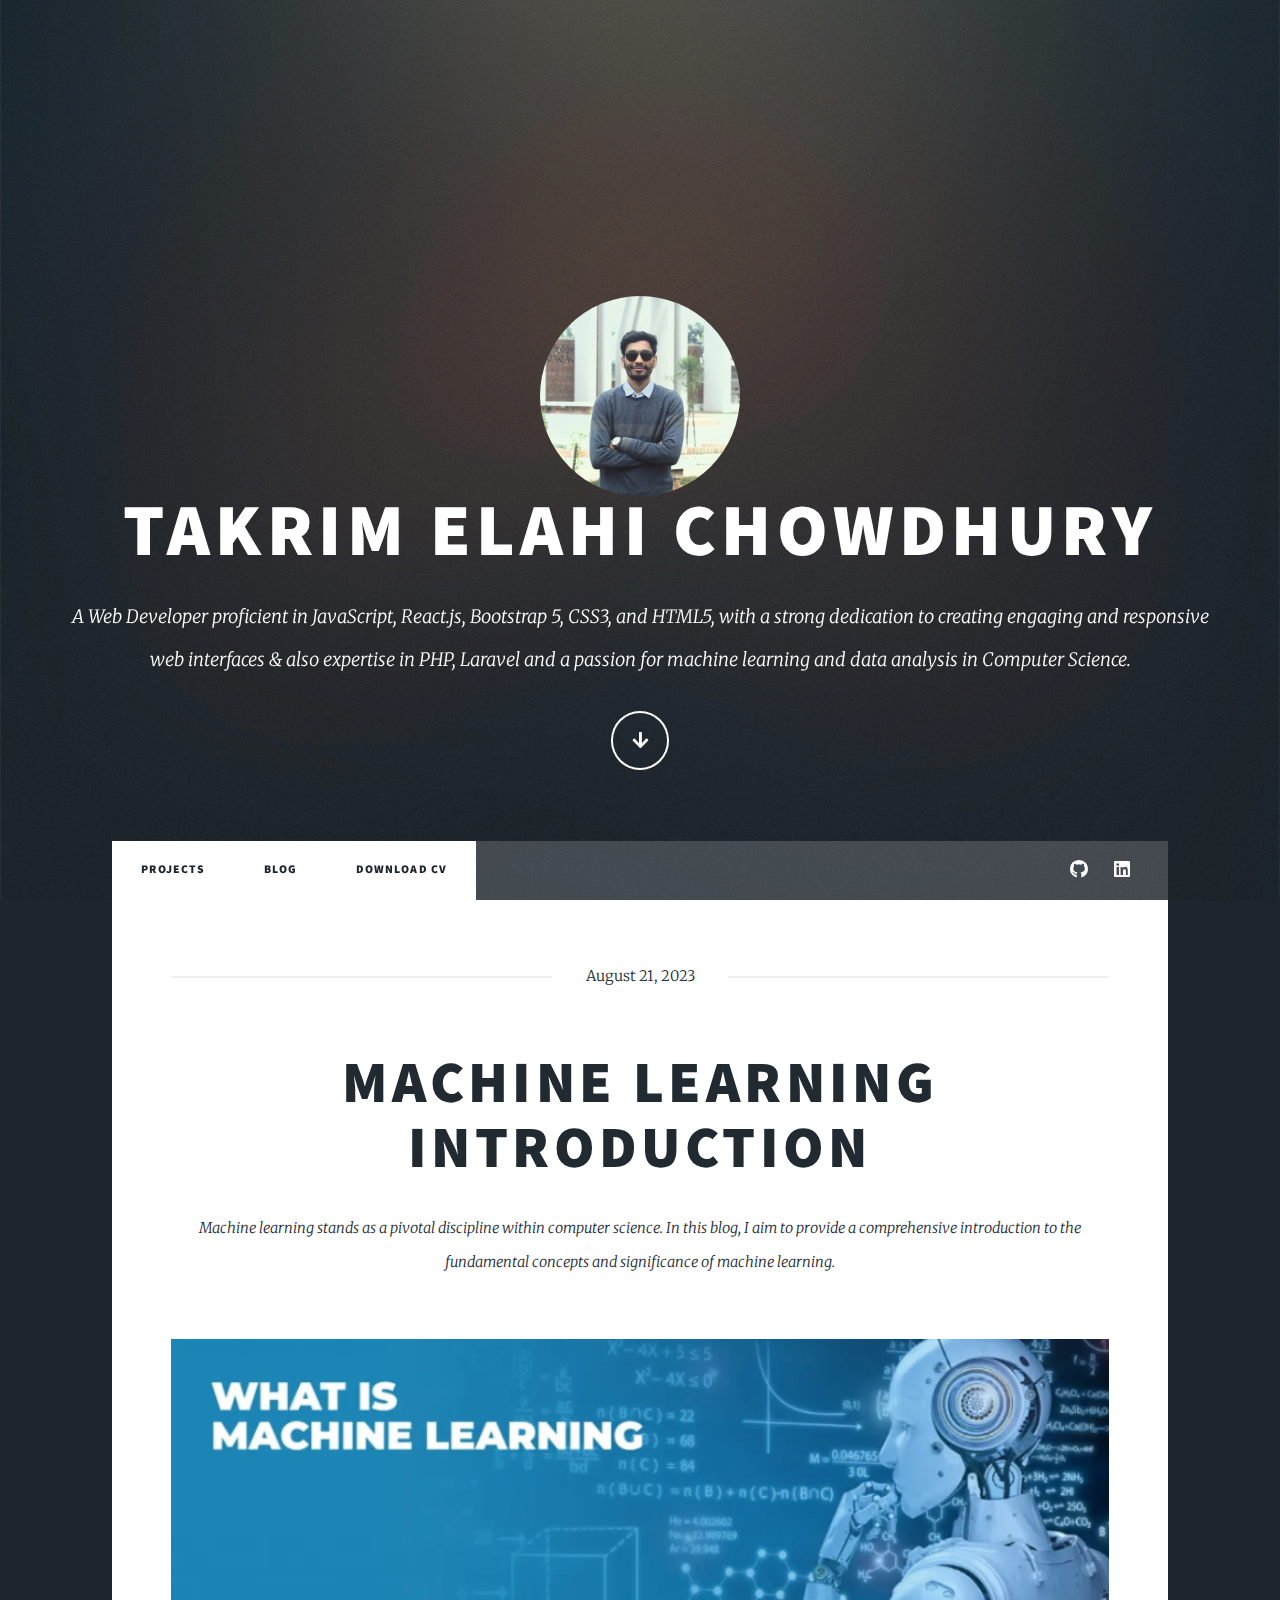
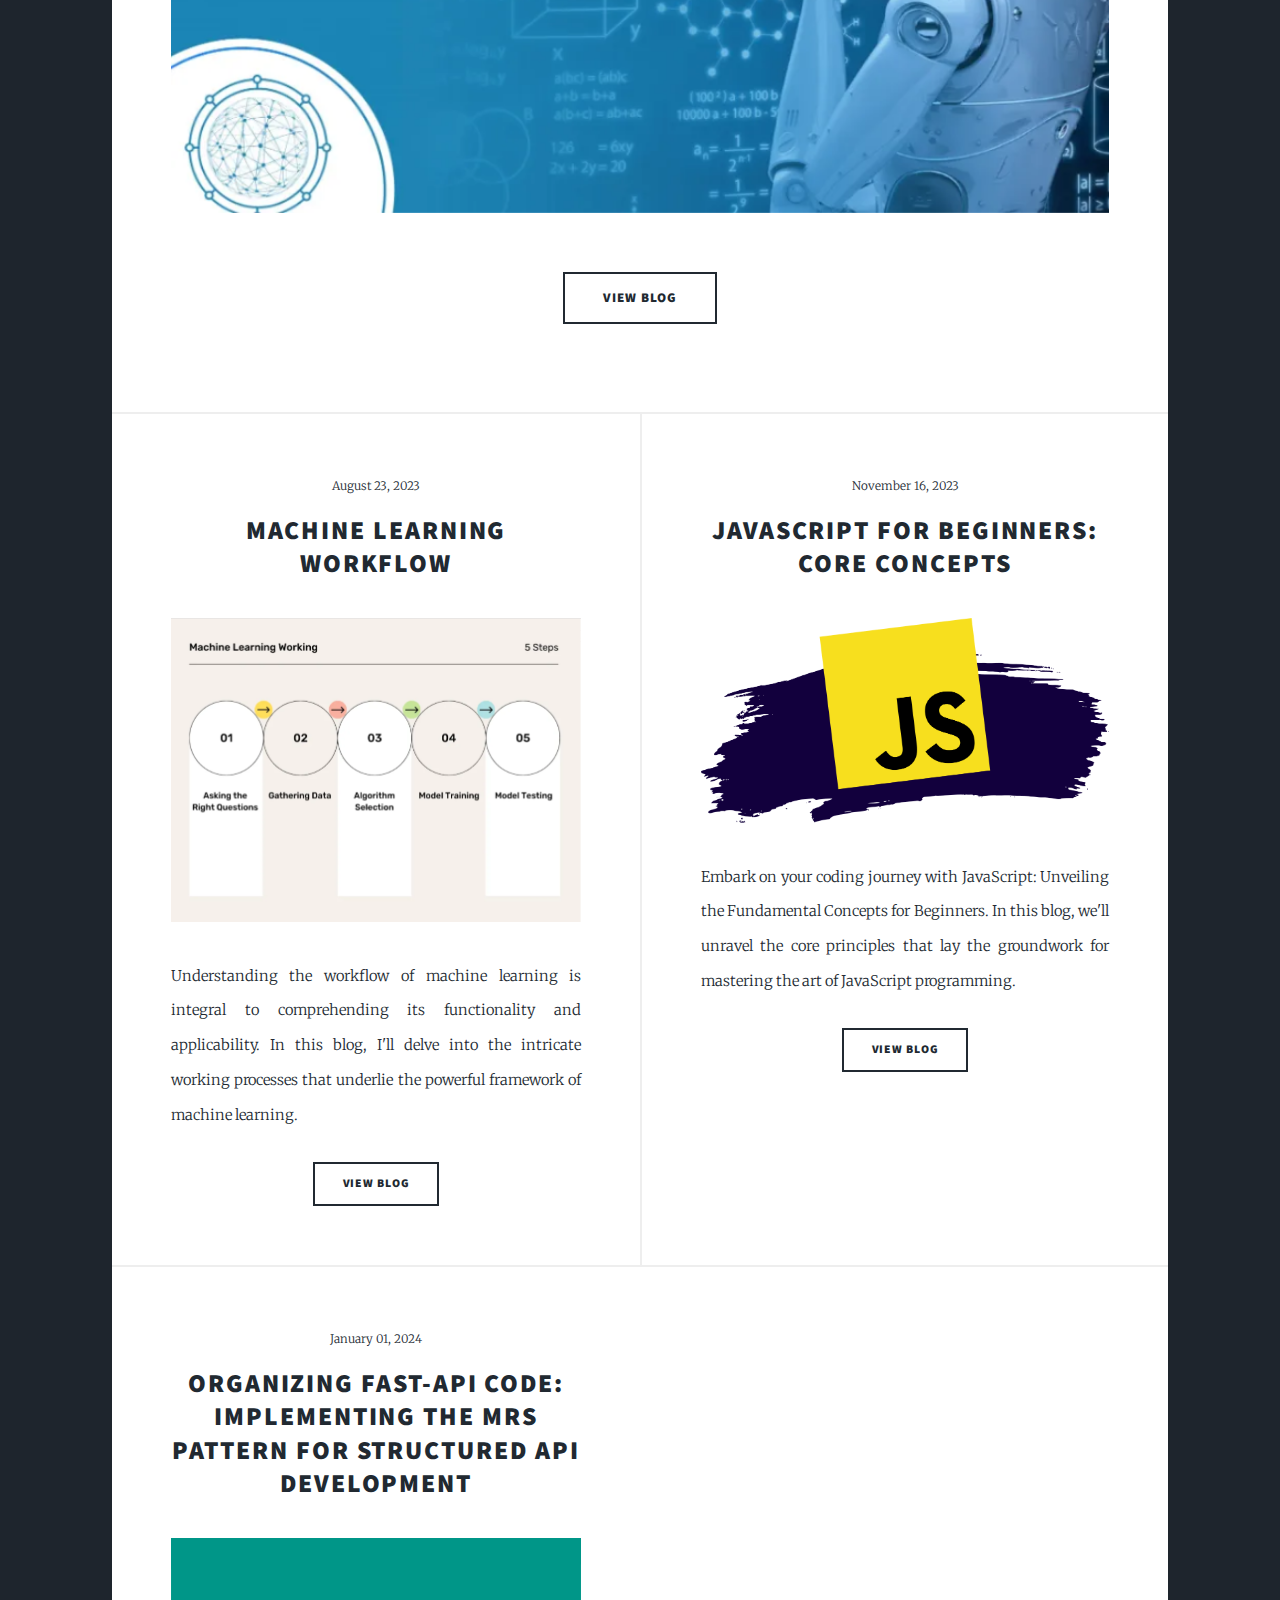
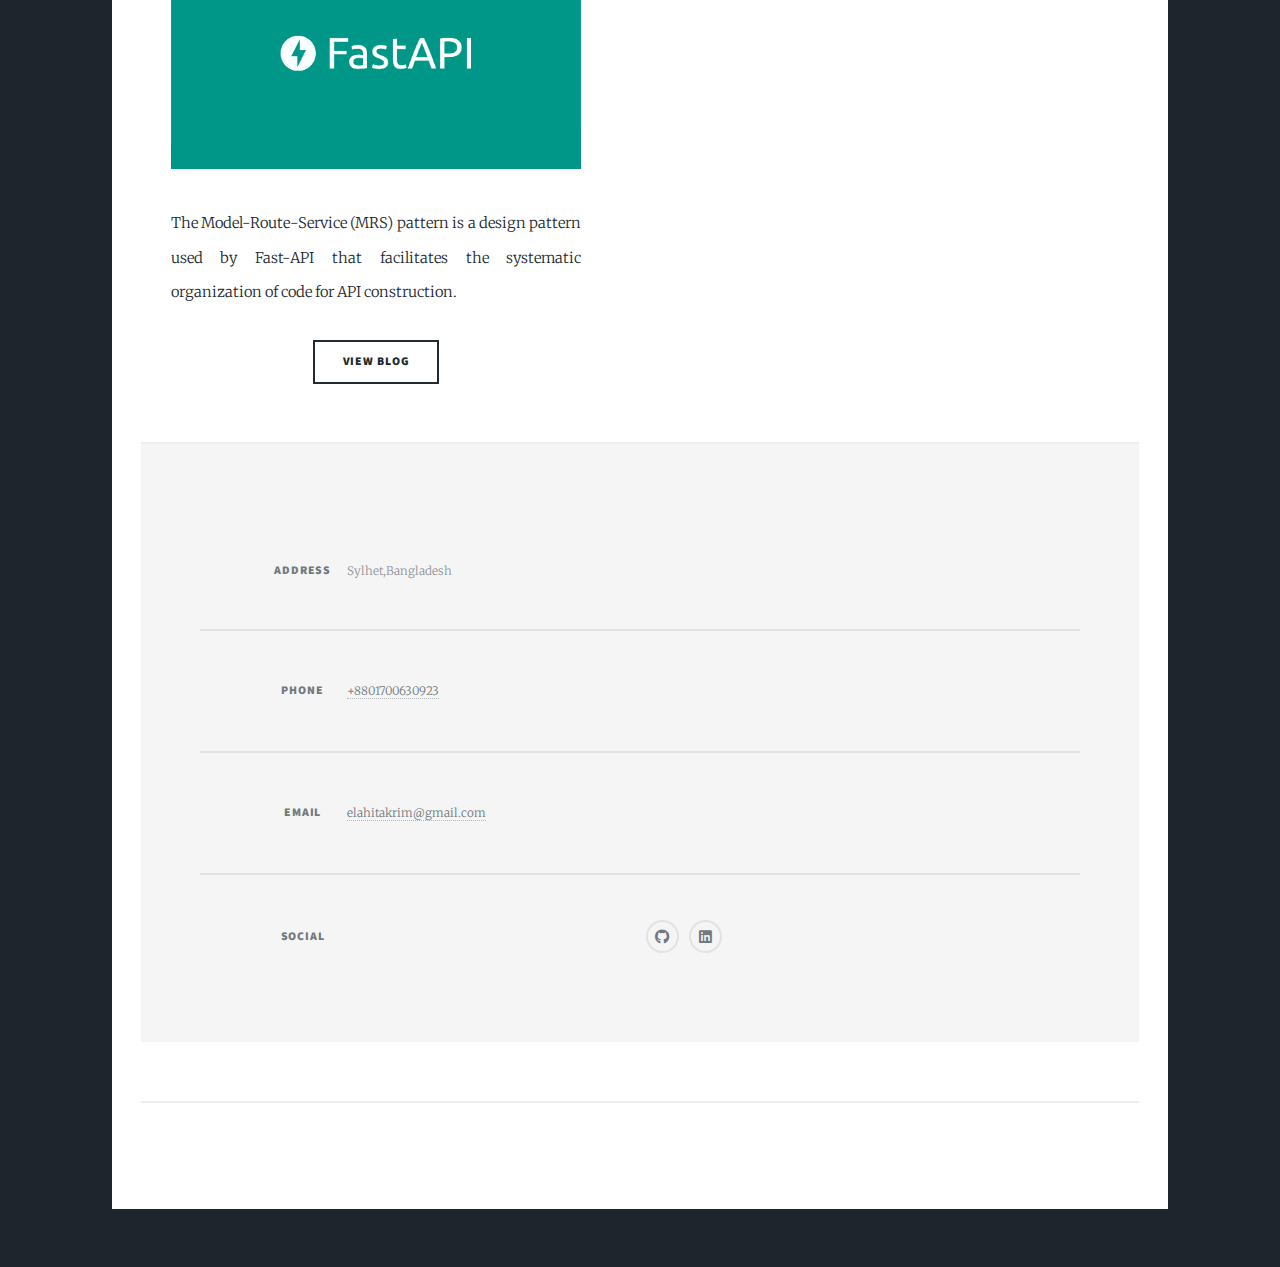
==== blog.html @ bd5290c1 "Initial commit" ====
<!DOCTYPE HTML>
<html>
	<head>
		<title>Takrim Elahi Chowdhury</title>
		<meta charset="utf-8" />
		<meta name="viewport" content="width=device-width, initial-scale=1, user-scalable=no" />
		<link rel="stylesheet" href="assets/css/main.css" />
		<noscript><link rel="stylesheet" href="assets/css/noscript.css" /></noscript>
	</head>
	<body class="is-preload">

		<!-- Wrapper -->
			<div id="wrapper" class="fade-in">

				<!-- Intro -->
					<div id="intro">
						<img src="images/Takrim.jpg" style="border-radius: 50%; width: 200px; height: 200px; object-fit: cover;" alt="">
						<h1>Takrim Elahi Chowdhury</h1>
						<p>A Web Developer proficient in JavaScript, React.js, Bootstrap 5, CSS3, and HTML5, with a strong dedication to creating engaging and responsive web interfaces & also expertise in PHP, Laravel and a passion for machine learning and data analysis in Computer Science.</p>
						<ul class="actions">
							<li><a href="#header" class="button icon solid solo fa-arrow-down scrolly">Continue</a></li>
						</ul>
					</div>

				<!-- Header -->
					<header id="header">
						<a href="index.html" class="logo">Welcome to My Gallery</a>
					</header>

				<!-- Nav -->
					<nav id="nav">
						<ul class="links">
							<li class="active"><a href="index.html">Projects</a></li>
							<li class="active"><a href="index.html">Blog</a></li>
							<li class="active"><a href="#" onclick="downloadCV()">Download CV</a></li>
						</ul>
						<ul class="icons">
							<li><a href="https://github.com/Takrimelahichowdhury" class="icon brands fa-github"><span class="label">GitHub</span></a></li>
							<li><a href="https://www.linkedin.com/in/takrim-elahi-chowdhury-48099a1bb/" class="icon brands alt fa-linkedin"><span class="label">LinkedIn</span></a></li>
						</ul>
					</nav>

				<!-- Main -->
					<div id="main">

					<!-- Featured Post -->
                    <article class="post featured">
                        <header class="major">
                            <span class="date">August 21, 2023</span>
                            <h2><a href="#">Machine Learning Introduction</a></h2>
                            <p>Machine learning stands as a pivotal discipline within computer science. In this blog, I aim to provide a comprehensive introduction to the fundamental concepts and significance of machine learning.</p>
                        </header>
                        <a href="https://medium.com/@elahitakrim/machine-learning-introduction-8dfb041427e0" class="image main"><img src="images/MlIntro.PNG" alt="" /></a>
                        <ul class="actions special">
                            <li><a href="https://medium.com/@elahitakrim/machine-learning-introduction-8dfb041427e0" class="button large">View Blog</a></li>
                        </ul>
                    </article>

						<!-- Posts -->
							<section class="posts">
								<article>
									<header>
										<span class="date">August 23, 2023</span>
										<h2><a href="#">Machine Learning Workflow</a></h2>
									</header>
									<a href="https://medium.com/@elahitakrim/machine-learning-workflow-9482d6f81c34" class="image fit"><img src="images/Mlflow.PNG" alt="" /></a>
									<p>Understanding the workflow of machine learning is integral to comprehending its functionality and applicability. In this blog, I'll delve into the intricate working processes that underlie the powerful framework of machine learning.</p>
									<ul class="actions special">
										<li><a href="https://medium.com/@elahitakrim/machine-learning-workflow-9482d6f81c34" class="button">View Blog</a></li>
									</ul>
								</article>
								<article>
									<header>
										<span class="date">November 16, 2023</span>
										<h2><a href="#">JavaScript for Beginners: <br> Core Concepts
                                        </a></h2>
									</header>
									<a href="https://medium.com/@elahitakrim/javascript-for-beginners-core-concepts-9cb7fccc0a24" class="image fit"><img src="images/JavaScript-Blog-Cover.png" alt="" /></a>
									<p>Embark on your coding journey with JavaScript: Unveiling the Fundamental Concepts for Beginners. In this blog, we'll unravel the core principles that lay the groundwork for mastering the art of JavaScript programming.</p>
									<ul class="actions special">
										<li><a href="https://medium.com/@elahitakrim/javascript-for-beginners-core-concepts-9cb7fccc0a24" class="button">View Blog</a></li>
									</ul>
								</article>
							</section>
							<section class="posts">
								<article>
									<header>
										<span class="date">January 01, 2024</span>
										<h2><a href="#">Organizing Fast-API Code:<br> Implementing the MRS Pattern for Structured API Development</a></h2>
									</header>
									<a href="https://medium.com/@elahitakrim/organizing-fast-api-code-implementing-the-model-route-service-pattern-for-structured-api-a8cb60c931e9" class="image fit"><img src="images/FAST API.png" alt="" /></a>
									<p>The Model-Route-Service (MRS) pattern is a design pattern used by Fast-API that facilitates the systematic organization of code for API construction.</p>
									<ul class="actions special">
										<li><a href="https://medium.com/@elahitakrim/organizing-fast-api-code-implementing-the-model-route-service-pattern-for-structured-api-a8cb60c931e9" class="button">View Blog</a></li>
									</ul>
								</article>
							</section>

						

				<!-- Footer -->
					<footer id="footer">
						<section class="split contact">
							<section class="alt">
								<h3>Address</h3>
								<p>Sylhet,Bangladesh</p>
							</section>
							<section>
								<h3>Phone</h3>
								<p><a href="#">+8801700630923</a></p>
							</section>
							<section>
								<h3>Email</h3>
								<p><a href="#">elahitakrim@gmail.com</a></p>
							</section>
							<section>
								<h3>Social</h3>
								<ul class="icons alt">
									<li><a href="https://github.com/Takrimelahichowdhury" class="icon brands fa-github"><span class="label">GitHub</span></a></li>
							        <li><a href="https://www.linkedin.com/in/takrim-elahi-chowdhury-48099a1bb/" class="icon brands alt fa-linkedin"><span class="label">LinkedIn</span></a></li>
								</ul>
							</section>
						</section>
					</footer>

				<!-- Copyright -->
					<div id="copyright">
						<ul><li>&copy; Untitled</li><li>Design: <a href="https://html5up.net">HTML5 UP</a></li></ul>
					</div>

			</div>

			<!-- Scripts -->
		<script>
			function downloadCV() {
				const cvUrl = 'assets/Resume.pdf'; // Using forward slashes for the path
				
				const link = document.createElement('a');
				link.href = cvUrl;
				link.download = 'Resume.pdf'; // Name for the downloaded file
				
				document.body.appendChild(link);
				link.click();
				document.body.removeChild(link);
			}
		</script>

		<!-- Scripts -->
			<script src="assets/js/jquery.min.js"></script>
			<script src="assets/js/jquery.scrollex.min.js"></script>
			<script src="assets/js/jquery.scrolly.min.js"></script>
			<script src="assets/js/browser.min.js"></script>
			<script src="assets/js/breakpoints.min.js"></script>
			<script src="assets/js/util.js"></script>
			<script src="assets/js/main.js"></script>

	</body>
</html>
---- assets/css/main.css ----
@import url(fontawesome-all.min.css);
@import url("https://fonts.googleapis.com/css?family=Merriweather:300,700,300italic,700italic|Source+Sans+Pro:900");

/*
	Massively by HTML5 UP
	html5up.net | @ajlkn
	Free for personal and commercial use under the CCA 3.0 license (html5up.net/license)
*/

html, body, div, span, applet, object,
iframe, h1, h2, h3, h4, h5, h6, p, blockquote,
pre, a, abbr, acronym, address, big, cite,
code, del, dfn, em, img, ins, kbd, q, s, samp,
small, strike, strong, sub, sup, tt, var, b,
u, i, center, dl, dt, dd, ol, ul, li, fieldset,
form, label, legend, table, caption, tbody,
tfoot, thead, tr, th, td, article, aside,
canvas, details, embed, figure, figcaption,
footer, header, hgroup, menu, nav, output, ruby,
section, summary, time, mark, audio, video {
	margin: 0;
	padding: 0;
	border: 0;
	font-size: 100%;
	font: inherit;
	vertical-align: baseline;}

article, aside, details, figcaption, figure,
footer, header, hgroup, menu, nav, section {
	display: block;}

body {
	line-height: 1;
}

ol, ul {
	list-style: none;
}

blockquote, q {
	quotes: none;
}

	blockquote:before, blockquote:after, q:before, q:after {
		content: '';
		content: none;
	}

table {
	border-collapse: collapse;
	border-spacing: 0;
}

body {
	-webkit-text-size-adjust: none;
}

mark {
	background-color: transparent;
	color: inherit;
}

input::-moz-focus-inner {
	border: 0;
	padding: 0;
}

input, select, textarea {
	-moz-appearance: none;
	-webkit-appearance: none;
	-ms-appearance: none;
	appearance: none;
}

/* Basic */

	@-ms-viewport {
		width: device-width;
	}

	body {
		-ms-overflow-style: scrollbar;
	}

	@media screen and (max-width: 480px) {

		html, body {
			min-width: 320px;
		}

	}

	html {
		box-sizing: border-box;
	}

	*, *:before, *:after {
		box-sizing: inherit;
	}

	body {
		background-color: #1e252d;
	}

		body.is-preload *, body.is-preload *:before, body.is-preload *:after {
			-moz-animation: none !important;
			-webkit-animation: none !important;
			-ms-animation: none !important;
			animation: none !important;
			-moz-transition: none !important;
			-webkit-transition: none !important;
			-ms-transition: none !important;
			transition: none !important;
		}

/* Type */

	html {
		font-size: 16pt;
	}

		@media screen and (max-width: 1680px) {

			html {
				font-size: 12pt;
			}

		}

		@media screen and (max-width: 1280px) {

			html {
				font-size: 11pt;
			}

		}

		@media screen and (max-width: 360px) {

			html {
				font-size: 10pt;
			}

		}

	body {
		color: #212931;
	}

	body, input, select, textarea {
		font-family: "Merriweather", Georgia, serif;
		font-weight: 300;
		font-size: 1rem;
		line-height: 2.375;
	}

	a {
		-moz-transition: color 0.2s ease-in-out, background-color 0.2s ease-in-out, border-color 0.2s ease-in-out, box-shadow 0.2s ease-in-out;
		-webkit-transition: color 0.2s ease-in-out, background-color 0.2s ease-in-out, border-color 0.2s ease-in-out, box-shadow 0.2s ease-in-out;
		-ms-transition: color 0.2s ease-in-out, background-color 0.2s ease-in-out, border-color 0.2s ease-in-out, box-shadow 0.2s ease-in-out;
		transition: color 0.2s ease-in-out, background-color 0.2s ease-in-out, border-color 0.2s ease-in-out, box-shadow 0.2s ease-in-out;
		border-bottom: dotted 1px;
		text-decoration: none;
	}

		a:hover {
			border-bottom-color: transparent;
		}

	strong, b {
		font-weight: 600;
	}

	em, i {
		font-style: italic;
	}

	p {
		text-align: justify;
		margin: 0 0 2rem 0;
	}

	h1, h2, h3, h4, h5, h6 {
		font-family: "Source Sans Pro", Helvetica, sans-serif;
		font-weight: 900;
		line-height: 1.5;
		letter-spacing: 0.075em;
		text-transform: uppercase;
		margin: 0 0 1rem 0;
	}

		h1 a, h2 a, h3 a, h4 a, h5 a, h6 a {
			border-bottom: 0;
			color: inherit;
			text-decoration: none;
		}

	h1 {
		font-size: 4rem;
		line-height: 1.1;
		margin: 0 0 2rem 0;
	}

	h2 {
		font-size: 1.75rem;
		line-height: 1.3;
		margin: 0 0 1.5rem 0;
	}

	h3 {
		font-size: 1.25rem;
		margin: 0 0 1.5rem 0;
	}

	h4 {
		font-size: 1rem;
	}

	h5 {
		font-size: 0.9rem;
	}

	h6 {
		font-size: 0.8rem;
	}

	sub {
		font-size: 0.8rem;
		position: relative;
		top: 0.5rem;
	}

	sup {
		font-size: 0.8rem;
		position: relative;
		top: -0.5rem;
	}

	blockquote {
		border-left: solid 4px;
		font-style: italic;
		margin: 0 0 2rem 0;
		padding: 0.5rem 0 0.5rem 2rem;
	}

	code {
		border: solid 2px;
		font-family: "Courier New", monospace;
		font-size: 0.9rem;
		margin: 0 0.25rem;
		padding: 0.25rem 0.65rem;
	}

	pre {
		-webkit-overflow-scrolling: touch;
		font-family: "Courier New", monospace;
		font-size: 0.9rem;
		margin: 0 0 2rem 0;
	}

		pre code {
			display: block;
			line-height: 1.75;
			padding: 1rem 1.5rem;
			overflow-x: auto;
		}

	hr {
		border: 0;
		border-bottom: solid 2px;
		margin: 3rem 0;
	}

		hr.major {
			margin: 5rem 0;
		}

	.align-left {
		text-align: left;
	}

	.align-center {
		text-align: center;
	}

	.align-right {
		text-align: right;
	}

	input, select, textarea {
		color: #212931;
	}

	a {
		color: #212931;
		border-bottom-color: rgba(33, 41, 49, 0.5);
	}

		a:hover {
			border-bottom-color: transparent;
			color: #18bfef !important;
		}

	strong, b {
		color: #212931;
	}

	h1, h2, h3, h4, h5, h6 {
		color: #212931;
	}

	blockquote {
		border-left-color: #eeeeee;
	}

	code {
		background: rgba(220, 220, 220, 0.25);
		border-color: #eeeeee;
	}

	hr {
		border-bottom-color: #eeeeee;
	}

/* Row */

	.row {
		display: flex;
		flex-wrap: wrap;
		box-sizing: border-box;
		align-items: stretch;
	}

		.row > * {
			box-sizing: border-box;
		}

		.row.gtr-uniform > * > :last-child {
			margin-bottom: 0;
		}

		.row.aln-left {
			justify-content: flex-start;
		}

		.row.aln-center {
			justify-content: center;
		}

		.row.aln-right {
			justify-content: flex-end;
		}

		.row.aln-top {
			align-items: flex-start;
		}

		.row.aln-middle {
			align-items: center;
		}

		.row.aln-bottom {
			align-items: flex-end;
		}

		.row > .imp {
			order: -1;
		}

		.row > .col-1 {
			width: 8.33333%;
		}

		.row > .off-1 {
			margin-left: 8.33333%;
		}

		.row > .col-2 {
			width: 16.66667%;
		}

		.row > .off-2 {
			margin-left: 16.66667%;
		}

		.row > .col-3 {
			width: 25%;
		}

		.row > .off-3 {
			margin-left: 25%;
		}

		.row > .col-4 {
			width: 33.33333%;
		}

		.row > .off-4 {
			margin-left: 33.33333%;
		}

		.row > .col-5 {
			width: 41.66667%;
		}

		.row > .off-5 {
			margin-left: 41.66667%;
		}

		.row > .col-6 {
			width: 50%;
		}

		.row > .off-6 {
			margin-left: 50%;
		}

		.row > .col-7 {
			width: 58.33333%;
		}

		.row > .off-7 {
			margin-left: 58.33333%;
		}

		.row > .col-8 {
			width: 66.66667%;
		}

		.row > .off-8 {
			margin-left: 66.66667%;
		}

		.row > .col-9 {
			width: 75%;
		}

		.row > .off-9 {
			margin-left: 75%;
		}

		.row > .col-10 {
			width: 83.33333%;
		}

		.row > .off-10 {
			margin-left: 83.33333%;
		}

		.row > .col-11 {
			width: 91.66667%;
		}

		.row > .off-11 {
			margin-left: 91.66667%;
		}

		.row > .col-12 {
			width: 100%;
		}

		.row > .off-12 {
			margin-left: 100%;
		}

		.row.gtr-0 {
			margin-top: 0;
			margin-left: 0rem;
		}

			.row.gtr-0 > * {
				padding: 0 0 0 0rem;
			}

			.row.gtr-0.gtr-uniform {
				margin-top: 0rem;
			}

				.row.gtr-0.gtr-uniform > * {
					padding-top: 0rem;
				}

		.row.gtr-25 {
			margin-top: 0;
			margin-left: -0.375rem;
		}

			.row.gtr-25 > * {
				padding: 0 0 0 0.375rem;
			}

			.row.gtr-25.gtr-uniform {
				margin-top: -0.375rem;
			}

				.row.gtr-25.gtr-uniform > * {
					padding-top: 0.375rem;
				}

		.row.gtr-50 {
			margin-top: 0;
			margin-left: -0.75rem;
		}

			.row.gtr-50 > * {
				padding: 0 0 0 0.75rem;
			}

			.row.gtr-50.gtr-uniform {
				margin-top: -0.75rem;
			}

				.row.gtr-50.gtr-uniform > * {
					padding-top: 0.75rem;
				}

		.row {
			margin-top: 0;
			margin-left: -1.5rem;
		}

			.row > * {
				padding: 0 0 0 1.5rem;
			}

			.row.gtr-uniform {
				margin-top: -1.5rem;
			}

				.row.gtr-uniform > * {
					padding-top: 1.5rem;
				}

		.row.gtr-150 {
			margin-top: 0;
			margin-left: -2.25rem;
		}

			.row.gtr-150 > * {
				padding: 0 0 0 2.25rem;
			}

			.row.gtr-150.gtr-uniform {
				margin-top: -2.25rem;
			}

				.row.gtr-150.gtr-uniform > * {
					padding-top: 2.25rem;
				}

		.row.gtr-200 {
			margin-top: 0;
			margin-left: -3rem;
		}

			.row.gtr-200 > * {
				padding: 0 0 0 3rem;
			}

			.row.gtr-200.gtr-uniform {
				margin-top: -3rem;
			}

				.row.gtr-200.gtr-uniform > * {
					padding-top: 3rem;
				}

		@media screen and (max-width: 1680px) {

			.row {
				display: flex;
				flex-wrap: wrap;
				box-sizing: border-box;
				align-items: stretch;
			}

				.row > * {
					box-sizing: border-box;
				}

				.row.gtr-uniform > * > :last-child {
					margin-bottom: 0;
				}

				.row.aln-left {
					justify-content: flex-start;
				}

				.row.aln-center {
					justify-content: center;
				}

				.row.aln-right {
					justify-content: flex-end;
				}

				.row.aln-top {
					align-items: flex-start;
				}

				.row.aln-middle {
					align-items: center;
				}

				.row.aln-bottom {
					align-items: flex-end;
				}

				.row > .imp-xlarge {
					order: -1;
				}

				.row > .col-1-xlarge {
					width: 8.33333%;
				}

				.row > .off-1-xlarge {
					margin-left: 8.33333%;
				}

				.row > .col-2-xlarge {
					width: 16.66667%;
				}

				.row > .off-2-xlarge {
					margin-left: 16.66667%;
				}

				.row > .col-3-xlarge {
					width: 25%;
				}

				.row > .off-3-xlarge {
					margin-left: 25%;
				}

				.row > .col-4-xlarge {
					width: 33.33333%;
				}

				.row > .off-4-xlarge {
					margin-left: 33.33333%;
				}

				.row > .col-5-xlarge {
					width: 41.66667%;
				}

				.row > .off-5-xlarge {
					margin-left: 41.66667%;
				}

				.row > .col-6-xlarge {
					width: 50%;
				}

				.row > .off-6-xlarge {
					margin-left: 50%;
				}

				.row > .col-7-xlarge {
					width: 58.33333%;
				}

				.row > .off-7-xlarge {
					margin-left: 58.33333%;
				}

				.row > .col-8-xlarge {
					width: 66.66667%;
				}

				.row > .off-8-xlarge {
					margin-left: 66.66667%;
				}

				.row > .col-9-xlarge {
					width: 75%;
				}

				.row > .off-9-xlarge {
					margin-left: 75%;
				}

				.row > .col-10-xlarge {
					width: 83.33333%;
				}

				.row > .off-10-xlarge {
					margin-left: 83.33333%;
				}

				.row > .col-11-xlarge {
					width: 91.66667%;
				}

				.row > .off-11-xlarge {
					margin-left: 91.66667%;
				}

				.row > .col-12-xlarge {
					width: 100%;
				}

				.row > .off-12-xlarge {
					margin-left: 100%;
				}

				.row.gtr-0 {
					margin-top: 0;
					margin-left: 0rem;
				}

					.row.gtr-0 > * {
						padding: 0 0 0 0rem;
					}

					.row.gtr-0.gtr-uniform {
						margin-top: 0rem;
					}

						.row.gtr-0.gtr-uniform > * {
							padding-top: 0rem;
						}

				.row.gtr-25 {
					margin-top: 0;
					margin-left: -0.375rem;
				}

					.row.gtr-25 > * {
						padding: 0 0 0 0.375rem;
					}

					.row.gtr-25.gtr-uniform {
						margin-top: -0.375rem;
					}

						.row.gtr-25.gtr-uniform > * {
							padding-top: 0.375rem;
						}

				.row.gtr-50 {
					margin-top: 0;
					margin-left: -0.75rem;
				}

					.row.gtr-50 > * {
						padding: 0 0 0 0.75rem;
					}

					.row.gtr-50.gtr-uniform {
						margin-top: -0.75rem;
					}

						.row.gtr-50.gtr-uniform > * {
							padding-top: 0.75rem;
						}

				.row {
					margin-top: 0;
					margin-left: -1.5rem;
				}

					.row > * {
						padding: 0 0 0 1.5rem;
					}

					.row.gtr-uniform {
						margin-top: -1.5rem;
					}

						.row.gtr-uniform > * {
							padding-top: 1.5rem;
						}

				.row.gtr-150 {
					margin-top: 0;
					margin-left: -2.25rem;
				}

					.row.gtr-150 > * {
						padding: 0 0 0 2.25rem;
					}

					.row.gtr-150.gtr-uniform {
						margin-top: -2.25rem;
					}

						.row.gtr-150.gtr-uniform > * {
							padding-top: 2.25rem;
						}

				.row.gtr-200 {
					margin-top: 0;
					margin-left: -3rem;
				}

					.row.gtr-200 > * {
						padding: 0 0 0 3rem;
					}

					.row.gtr-200.gtr-uniform {
						margin-top: -3rem;
					}

						.row.gtr-200.gtr-uniform > * {
							padding-top: 3rem;
						}

		}

		@media screen and (max-width: 1280px) {

			.row {
				display: flex;
				flex-wrap: wrap;
				box-sizing: border-box;
				align-items: stretch;
			}

				.row > * {
					box-sizing: border-box;
				}

				.row.gtr-uniform > * > :last-child {
					margin-bottom: 0;
				}

				.row.aln-left {
					justify-content: flex-start;
				}

				.row.aln-center {
					justify-content: center;
				}

				.row.aln-right {
					justify-content: flex-end;
				}

				.row.aln-top {
					align-items: flex-start;
				}

				.row.aln-middle {
					align-items: center;
				}

				.row.aln-bottom {
					align-items: flex-end;
				}

				.row > .imp-large {
					order: -1;
				}

				.row > .col-1-large {
					width: 8.33333%;
				}

				.row > .off-1-large {
					margin-left: 8.33333%;
				}

				.row > .col-2-large {
					width: 16.66667%;
				}

				.row > .off-2-large {
					margin-left: 16.66667%;
				}

				.row > .col-3-large {
					width: 25%;
				}

				.row > .off-3-large {
					margin-left: 25%;
				}

				.row > .col-4-large {
					width: 33.33333%;
				}

				.row > .off-4-large {
					margin-left: 33.33333%;
				}

				.row > .col-5-large {
					width: 41.66667%;
				}

				.row > .off-5-large {
					margin-left: 41.66667%;
				}

				.row > .col-6-large {
					width: 50%;
				}

				.row > .off-6-large {
					margin-left: 50%;
				}

				.row > .col-7-large {
					width: 58.33333%;
				}

				.row > .off-7-large {
					margin-left: 58.33333%;
				}

				.row > .col-8-large {
					width: 66.66667%;
				}

				.row > .off-8-large {
					margin-left: 66.66667%;
				}

				.row > .col-9-large {
					width: 75%;
				}

				.row > .off-9-large {
					margin-left: 75%;
				}

				.row > .col-10-large {
					width: 83.33333%;
				}

				.row > .off-10-large {
					margin-left: 83.33333%;
				}

				.row > .col-11-large {
					width: 91.66667%;
				}

				.row > .off-11-large {
					margin-left: 91.66667%;
				}

				.row > .col-12-large {
					width: 100%;
				}

				.row > .off-12-large {
					margin-left: 100%;
				}

				.row.gtr-0 {
					margin-top: 0;
					margin-left: 0rem;
				}

					.row.gtr-0 > * {
						padding: 0 0 0 0rem;
					}

					.row.gtr-0.gtr-uniform {
						margin-top: 0rem;
					}

						.row.gtr-0.gtr-uniform > * {
							padding-top: 0rem;
						}

				.row.gtr-25 {
					margin-top: 0;
					margin-left: -0.375rem;
				}

					.row.gtr-25 > * {
						padding: 0 0 0 0.375rem;
					}

					.row.gtr-25.gtr-uniform {
						margin-top: -0.375rem;
					}

						.row.gtr-25.gtr-uniform > * {
							padding-top: 0.375rem;
						}

				.row.gtr-50 {
					margin-top: 0;
					margin-left: -0.75rem;
				}

					.row.gtr-50 > * {
						padding: 0 0 0 0.75rem;
					}

					.row.gtr-50.gtr-uniform {
						margin-top: -0.75rem;
					}

						.row.gtr-50.gtr-uniform > * {
							padding-top: 0.75rem;
						}

				.row {
					margin-top: 0;
					margin-left: -1.5rem;
				}

					.row > * {
						padding: 0 0 0 1.5rem;
					}

					.row.gtr-uniform {
						margin-top: -1.5rem;
					}

						.row.gtr-uniform > * {
							padding-top: 1.5rem;
						}

				.row.gtr-150 {
					margin-top: 0;
					margin-left: -2.25rem;
				}

					.row.gtr-150 > * {
						padding: 0 0 0 2.25rem;
					}

					.row.gtr-150.gtr-uniform {
						margin-top: -2.25rem;
					}

						.row.gtr-150.gtr-uniform > * {
							padding-top: 2.25rem;
						}

				.row.gtr-200 {
					margin-top: 0;
					margin-left: -3rem;
				}

					.row.gtr-200 > * {
						padding: 0 0 0 3rem;
					}

					.row.gtr-200.gtr-uniform {
						margin-top: -3rem;
					}

						.row.gtr-200.gtr-uniform > * {
							padding-top: 3rem;
						}

		}

		@media screen and (max-width: 980px) {

			.row {
				display: flex;
				flex-wrap: wrap;
				box-sizing: border-box;
				align-items: stretch;
			}

				.row > * {
					box-sizing: border-box;
				}

				.row.gtr-uniform > * > :last-child {
					margin-bottom: 0;
				}

				.row.aln-left {
					justify-content: flex-start;
				}

				.row.aln-center {
					justify-content: center;
				}

				.row.aln-right {
					justify-content: flex-end;
				}

				.row.aln-top {
					align-items: flex-start;
				}

				.row.aln-middle {
					align-items: center;
				}

				.row.aln-bottom {
					align-items: flex-end;
				}

				.row > .imp-medium {
					order: -1;
				}

				.row > .col-1-medium {
					width: 8.33333%;
				}

				.row > .off-1-medium {
					margin-left: 8.33333%;
				}

				.row > .col-2-medium {
					width: 16.66667%;
				}

				.row > .off-2-medium {
					margin-left: 16.66667%;
				}

				.row > .col-3-medium {
					width: 25%;
				}

				.row > .off-3-medium {
					margin-left: 25%;
				}

				.row > .col-4-medium {
					width: 33.33333%;
				}

				.row > .off-4-medium {
					margin-left: 33.33333%;
				}

				.row > .col-5-medium {
					width: 41.66667%;
				}

				.row > .off-5-medium {
					margin-left: 41.66667%;
				}

				.row > .col-6-medium {
					width: 50%;
				}

				.row > .off-6-medium {
					margin-left: 50%;
				}

				.row > .col-7-medium {
					width: 58.33333%;
				}

				.row > .off-7-medium {
					margin-left: 58.33333%;
				}

				.row > .col-8-medium {
					width: 66.66667%;
				}

				.row > .off-8-medium {
					margin-left: 66.66667%;
				}

				.row > .col-9-medium {
					width: 75%;
				}

				.row > .off-9-medium {
					margin-left: 75%;
				}

				.row > .col-10-medium {
					width: 83.33333%;
				}

				.row > .off-10-medium {
					margin-left: 83.33333%;
				}

				.row > .col-11-medium {
					width: 91.66667%;
				}

				.row > .off-11-medium {
					margin-left: 91.66667%;
				}

				.row > .col-12-medium {
					width: 100%;
				}

				.row > .off-12-medium {
					margin-left: 100%;
				}

				.row.gtr-0 {
					margin-top: 0;
					margin-left: 0rem;
				}

					.row.gtr-0 > * {
						padding: 0 0 0 0rem;
					}

					.row.gtr-0.gtr-uniform {
						margin-top: 0rem;
					}

						.row.gtr-0.gtr-uniform > * {
							padding-top: 0rem;
						}

				.row.gtr-25 {
					margin-top: 0;
					margin-left: -0.375rem;
				}

					.row.gtr-25 > * {
						padding: 0 0 0 0.375rem;
					}

					.row.gtr-25.gtr-uniform {
						margin-top: -0.375rem;
					}

						.row.gtr-25.gtr-uniform > * {
							padding-top: 0.375rem;
						}

				.row.gtr-50 {
					margin-top: 0;
					margin-left: -0.75rem;
				}

					.row.gtr-50 > * {
						padding: 0 0 0 0.75rem;
					}

					.row.gtr-50.gtr-uniform {
						margin-top: -0.75rem;
					}

						.row.gtr-50.gtr-uniform > * {
							padding-top: 0.75rem;
						}

				.row {
					margin-top: 0;
					margin-left: -1.5rem;
				}

					.row > * {
						padding: 0 0 0 1.5rem;
					}

					.row.gtr-uniform {
						margin-top: -1.5rem;
					}

						.row.gtr-uniform > * {
							padding-top: 1.5rem;
						}

				.row.gtr-150 {
					margin-top: 0;
					margin-left: -2.25rem;
				}

					.row.gtr-150 > * {
						padding: 0 0 0 2.25rem;
					}

					.row.gtr-150.gtr-uniform {
						margin-top: -2.25rem;
					}

						.row.gtr-150.gtr-uniform > * {
							padding-top: 2.25rem;
						}

				.row.gtr-200 {
					margin-top: 0;
					margin-left: -3rem;
				}

					.row.gtr-200 > * {
						padding: 0 0 0 3rem;
					}

					.row.gtr-200.gtr-uniform {
						margin-top: -3rem;
					}

						.row.gtr-200.gtr-uniform > * {
							padding-top: 3rem;
						}

		}

		@media screen and (max-width: 736px) {

			.row {
				display: flex;
				flex-wrap: wrap;
				box-sizing: border-box;
				align-items: stretch;
			}

				.row > * {
					box-sizing: border-box;
				}

				.row.gtr-uniform > * > :last-child {
					margin-bottom: 0;
				}

				.row.aln-left {
					justify-content: flex-start;
				}

				.row.aln-center {
					justify-content: center;
				}

				.row.aln-right {
					justify-content: flex-end;
				}

				.row.aln-top {
					align-items: flex-start;
				}

				.row.aln-middle {
					align-items: center;
				}

				.row.aln-bottom {
					align-items: flex-end;
				}

				.row > .imp-small {
					order: -1;
				}

				.row > .col-1-small {
					width: 8.33333%;
				}

				.row > .off-1-small {
					margin-left: 8.33333%;
				}

				.row > .col-2-small {
					width: 16.66667%;
				}

				.row > .off-2-small {
					margin-left: 16.66667%;
				}

				.row > .col-3-small {
					width: 25%;
				}

				.row > .off-3-small {
					margin-left: 25%;
				}

				.row > .col-4-small {
					width: 33.33333%;
				}

				.row > .off-4-small {
					margin-left: 33.33333%;
				}

				.row > .col-5-small {
					width: 41.66667%;
				}

				.row > .off-5-small {
					margin-left: 41.66667%;
				}

				.row > .col-6-small {
					width: 50%;
				}

				.row > .off-6-small {
					margin-left: 50%;
				}

				.row > .col-7-small {
					width: 58.33333%;
				}

				.row > .off-7-small {
					margin-left: 58.33333%;
				}

				.row > .col-8-small {
					width: 66.66667%;
				}

				.row > .off-8-small {
					margin-left: 66.66667%;
				}

				.row > .col-9-small {
					width: 75%;
				}

				.row > .off-9-small {
					margin-left: 75%;
				}

				.row > .col-10-small {
					width: 83.33333%;
				}

				.row > .off-10-small {
					margin-left: 83.33333%;
				}

				.row > .col-11-small {
					width: 91.66667%;
				}

				.row > .off-11-small {
					margin-left: 91.66667%;
				}

				.row > .col-12-small {
					width: 100%;
				}

				.row > .off-12-small {
					margin-left: 100%;
				}

				.row.gtr-0 {
					margin-top: 0;
					margin-left: 0rem;
				}

					.row.gtr-0 > * {
						padding: 0 0 0 0rem;
					}

					.row.gtr-0.gtr-uniform {
						margin-top: 0rem;
					}

						.row.gtr-0.gtr-uniform > * {
							padding-top: 0rem;
						}

				.row.gtr-25 {
					margin-top: 0;
					margin-left: -0.375rem;
				}

					.row.gtr-25 > * {
						padding: 0 0 0 0.375rem;
					}

					.row.gtr-25.gtr-uniform {
						margin-top: -0.375rem;
					}

						.row.gtr-25.gtr-uniform > * {
							padding-top: 0.375rem;
						}

				.row.gtr-50 {
					margin-top: 0;
					margin-left: -0.75rem;
				}

					.row.gtr-50 > * {
						padding: 0 0 0 0.75rem;
					}

					.row.gtr-50.gtr-uniform {
						margin-top: -0.75rem;
					}

						.row.gtr-50.gtr-uniform > * {
							padding-top: 0.75rem;
						}

				.row {
					margin-top: 0;
					margin-left: -1.5rem;
				}

					.row > * {
						padding: 0 0 0 1.5rem;
					}

					.row.gtr-uniform {
						margin-top: -1.5rem;
					}

						.row.gtr-uniform > * {
							padding-top: 1.5rem;
						}

				.row.gtr-150 {
					margin-top: 0;
					margin-left: -2.25rem;
				}

					.row.gtr-150 > * {
						padding: 0 0 0 2.25rem;
					}

					.row.gtr-150.gtr-uniform {
						margin-top: -2.25rem;
					}

						.row.gtr-150.gtr-uniform > * {
							padding-top: 2.25rem;
						}

				.row.gtr-200 {
					margin-top: 0;
					margin-left: -3rem;
				}

					.row.gtr-200 > * {
						padding: 0 0 0 3rem;
					}

					.row.gtr-200.gtr-uniform {
						margin-top: -3rem;
					}

						.row.gtr-200.gtr-uniform > * {
							padding-top: 3rem;
						}

		}

		@media screen and (max-width: 480px) {

			.row {
				display: flex;
				flex-wrap: wrap;
				box-sizing: border-box;
				align-items: stretch;
			}

				.row > * {
					box-sizing: border-box;
				}

				.row.gtr-uniform > * > :last-child {
					margin-bottom: 0;
				}

				.row.aln-left {
					justify-content: flex-start;
				}

				.row.aln-center {
					justify-content: center;
				}

				.row.aln-right {
					justify-content: flex-end;
				}

				.row.aln-top {
					align-items: flex-start;
				}

				.row.aln-middle {
					align-items: center;
				}

				.row.aln-bottom {
					align-items: flex-end;
				}

				.row > .imp-xsmall {
					order: -1;
				}

				.row > .col-1-xsmall {
					width: 8.33333%;
				}

				.row > .off-1-xsmall {
					margin-left: 8.33333%;
				}

				.row > .col-2-xsmall {
					width: 16.66667%;
				}

				.row > .off-2-xsmall {
					margin-left: 16.66667%;
				}

				.row > .col-3-xsmall {
					width: 25%;
				}

				.row > .off-3-xsmall {
					margin-left: 25%;
				}

				.row > .col-4-xsmall {
					width: 33.33333%;
				}

				.row > .off-4-xsmall {
					margin-left: 33.33333%;
				}

				.row > .col-5-xsmall {
					width: 41.66667%;
				}

				.row > .off-5-xsmall {
					margin-left: 41.66667%;
				}

				.row > .col-6-xsmall {
					width: 50%;
				}

				.row > .off-6-xsmall {
					margin-left: 50%;
				}

				.row > .col-7-xsmall {
					width: 58.33333%;
				}

				.row > .off-7-xsmall {
					margin-left: 58.33333%;
				}

				.row > .col-8-xsmall {
					width: 66.66667%;
				}

				.row > .off-8-xsmall {
					margin-left: 66.66667%;
				}

				.row > .col-9-xsmall {
					width: 75%;
				}

				.row > .off-9-xsmall {
					margin-left: 75%;
				}

				.row > .col-10-xsmall {
					width: 83.33333%;
				}

				.row > .off-10-xsmall {
					margin-left: 83.33333%;
				}

				.row > .col-11-xsmall {
					width: 91.66667%;
				}

				.row > .off-11-xsmall {
					margin-left: 91.66667%;
				}

				.row > .col-12-xsmall {
					width: 100%;
				}

				.row > .off-12-xsmall {
					margin-left: 100%;
				}

				.row.gtr-0 {
					margin-top: 0;
					margin-left: 0rem;
				}

					.row.gtr-0 > * {
						padding: 0 0 0 0rem;
					}

					.row.gtr-0.gtr-uniform {
						margin-top: 0rem;
					}

						.row.gtr-0.gtr-uniform > * {
							padding-top: 0rem;
						}

				.row.gtr-25 {
					margin-top: 0;
					margin-left: -0.375rem;
				}

					.row.gtr-25 > * {
						padding: 0 0 0 0.375rem;
					}

					.row.gtr-25.gtr-uniform {
						margin-top: -0.375rem;
					}

						.row.gtr-25.gtr-uniform > * {
							padding-top: 0.375rem;
						}

				.row.gtr-50 {
					margin-top: 0;
					margin-left: -0.75rem;
				}

					.row.gtr-50 > * {
						padding: 0 0 0 0.75rem;
					}

					.row.gtr-50.gtr-uniform {
						margin-top: -0.75rem;
					}

						.row.gtr-50.gtr-uniform > * {
							padding-top: 0.75rem;
						}

				.row {
					margin-top: 0;
					margin-left: -1.5rem;
				}

					.row > * {
						padding: 0 0 0 1.5rem;
					}

					.row.gtr-uniform {
						margin-top: -1.5rem;
					}

						.row.gtr-uniform > * {
							padding-top: 1.5rem;
						}

				.row.gtr-150 {
					margin-top: 0;
					margin-left: -2.25rem;
				}

					.row.gtr-150 > * {
						padding: 0 0 0 2.25rem;
					}

					.row.gtr-150.gtr-uniform {
						margin-top: -2.25rem;
					}

						.row.gtr-150.gtr-uniform > * {
							padding-top: 2.25rem;
						}

				.row.gtr-200 {
					margin-top: 0;
					margin-left: -3rem;
				}

					.row.gtr-200 > * {
						padding: 0 0 0 3rem;
					}

					.row.gtr-200.gtr-uniform {
						margin-top: -3rem;
					}

						.row.gtr-200.gtr-uniform > * {
							padding-top: 3rem;
						}

		}

		@media screen and (max-width: 360px) {

			.row {
				display: flex;
				flex-wrap: wrap;
				box-sizing: border-box;
				align-items: stretch;
			}

				.row > * {
					box-sizing: border-box;
				}

				.row.gtr-uniform > * > :last-child {
					margin-bottom: 0;
				}

				.row.aln-left {
					justify-content: flex-start;
				}

				.row.aln-center {
					justify-content: center;
				}

				.row.aln-right {
					justify-content: flex-end;
				}

				.row.aln-top {
					align-items: flex-start;
				}

				.row.aln-middle {
					align-items: center;
				}

				.row.aln-bottom {
					align-items: flex-end;
				}

				.row > .imp-xxsmall {
					order: -1;
				}

				.row > .col-1-xxsmall {
					width: 8.33333%;
				}

				.row > .off-1-xxsmall {
					margin-left: 8.33333%;
				}

				.row > .col-2-xxsmall {
					width: 16.66667%;
				}

				.row > .off-2-xxsmall {
					margin-left: 16.66667%;
				}

				.row > .col-3-xxsmall {
					width: 25%;
				}

				.row > .off-3-xxsmall {
					margin-left: 25%;
				}

				.row > .col-4-xxsmall {
					width: 33.33333%;
				}

				.row > .off-4-xxsmall {
					margin-left: 33.33333%;
				}

				.row > .col-5-xxsmall {
					width: 41.66667%;
				}

				.row > .off-5-xxsmall {
					margin-left: 41.66667%;
				}

				.row > .col-6-xxsmall {
					width: 50%;
				}

				.row > .off-6-xxsmall {
					margin-left: 50%;
				}

				.row > .col-7-xxsmall {
					width: 58.33333%;
				}

				.row > .off-7-xxsmall {
					margin-left: 58.33333%;
				}

				.row > .col-8-xxsmall {
					width: 66.66667%;
				}

				.row > .off-8-xxsmall {
					margin-left: 66.66667%;
				}

				.row > .col-9-xxsmall {
					width: 75%;
				}

				.row > .off-9-xxsmall {
					margin-left: 75%;
				}

				.row > .col-10-xxsmall {
					width: 83.33333%;
				}

				.row > .off-10-xxsmall {
					margin-left: 83.33333%;
				}

				.row > .col-11-xxsmall {
					width: 91.66667%;
				}

				.row > .off-11-xxsmall {
					margin-left: 91.66667%;
				}

				.row > .col-12-xxsmall {
					width: 100%;
				}

				.row > .off-12-xxsmall {
					margin-left: 100%;
				}

				.row.gtr-0 {
					margin-top: 0;
					margin-left: 0rem;
				}

					.row.gtr-0 > * {
						padding: 0 0 0 0rem;
					}

					.row.gtr-0.gtr-uniform {
						margin-top: 0rem;
					}

						.row.gtr-0.gtr-uniform > * {
							padding-top: 0rem;
						}

				.row.gtr-25 {
					margin-top: 0;
					margin-left: -0.375rem;
				}

					.row.gtr-25 > * {
						padding: 0 0 0 0.375rem;
					}

					.row.gtr-25.gtr-uniform {
						margin-top: -0.375rem;
					}

						.row.gtr-25.gtr-uniform > * {
							padding-top: 0.375rem;
						}

				.row.gtr-50 {
					margin-top: 0;
					margin-left: -0.75rem;
				}

					.row.gtr-50 > * {
						padding: 0 0 0 0.75rem;
					}

					.row.gtr-50.gtr-uniform {
						margin-top: -0.75rem;
					}

						.row.gtr-50.gtr-uniform > * {
							padding-top: 0.75rem;
						}

				.row {
					margin-top: 0;
					margin-left: -1.5rem;
				}

					.row > * {
						padding: 0 0 0 1.5rem;
					}

					.row.gtr-uniform {
						margin-top: -1.5rem;
					}

						.row.gtr-uniform > * {
							padding-top: 1.5rem;
						}

				.row.gtr-150 {
					margin-top: 0;
					margin-left: -2.25rem;
				}

					.row.gtr-150 > * {
						padding: 0 0 0 2.25rem;
					}

					.row.gtr-150.gtr-uniform {
						margin-top: -2.25rem;
					}

						.row.gtr-150.gtr-uniform > * {
							padding-top: 2.25rem;
						}

				.row.gtr-200 {
					margin-top: 0;
					margin-left: -3rem;
				}

					.row.gtr-200 > * {
						padding: 0 0 0 3rem;
					}

					.row.gtr-200.gtr-uniform {
						margin-top: -3rem;
					}

						.row.gtr-200.gtr-uniform > * {
							padding-top: 3rem;
						}

		}

/* Box */

	.box {
		border: solid 2px;
		margin-bottom: 2rem;
		padding: 1.5rem;
	}

		.box > :last-child,
		.box > :last-child > :last-child,
		.box > :last-child > :last-child > :last-child {
			margin-bottom: 0;
		}

		.box.alt {
			border: 0;
			border-radius: 0;
			padding: 0;
		}

	.box {
		border-color: #eeeeee;
	}

/* Button */

	input[type="submit"],
	input[type="reset"],
	input[type="button"],
	button,
	.button {
		-moz-appearance: none;
		-webkit-appearance: none;
		-ms-appearance: none;
		appearance: none;
		-moz-transition: background-color 0.2s ease-in-out, box-shadow 0.2s ease-in-out, color 0.2s ease-in-out;
		-webkit-transition: background-color 0.2s ease-in-out, box-shadow 0.2s ease-in-out, color 0.2s ease-in-out;
		-ms-transition: background-color 0.2s ease-in-out, box-shadow 0.2s ease-in-out, color 0.2s ease-in-out;
		transition: background-color 0.2s ease-in-out, box-shadow 0.2s ease-in-out, color 0.2s ease-in-out;
		border: 0;
		border-radius: 0;
		cursor: pointer;
		display: inline-block;
		font-family: "Source Sans Pro", Helvetica, sans-serif;
		font-size: 0.8rem;
		font-weight: 900;
		letter-spacing: 0.075em;
		height: 3rem;
		line-height: 3rem;
		padding: 0 2rem;
		text-align: center;
		text-decoration: none;
		text-transform: uppercase;
		white-space: nowrap;
	}

		input[type="submit"].icon:before,
		input[type="reset"].icon:before,
		input[type="button"].icon:before,
		button.icon:before,
		.button.icon:before {
			margin-right: 0.5rem;
		}

		input[type="submit"].icon.solo,
		input[type="reset"].icon.solo,
		input[type="button"].icon.solo,
		button.icon.solo,
		.button.icon.solo {
			position: relative;
			width: 4rem;
			height: 4rem;
			line-height: 4rem;
			border-radius: 4rem;
			text-indent: 4rem;
			overflow: hidden;
			padding: 0;
			white-space: nowrap;
		}

			input[type="submit"].icon.solo:before,
			input[type="reset"].icon.solo:before,
			input[type="button"].icon.solo:before,
			button.icon.solo:before,
			.button.icon.solo:before {
				position: absolute;
				display: block;
				top: 0;
				left: 0;
				width: inherit;
				height: inherit;
				line-height: inherit;
				font-size: 1.25rem;
				margin-right: 0;
				text-align: center;
				text-indent: 0;
			}

		input[type="submit"].fit,
		input[type="reset"].fit,
		input[type="button"].fit,
		button.fit,
		.button.fit {
			width: 100%;
		}

		input[type="submit"].small,
		input[type="reset"].small,
		input[type="button"].small,
		button.small,
		.button.small {
			font-size: 0.7rem;
			height: 2.5rem;
			line-height: 2.5rem;
			padding: 0 1.5rem;
		}

		input[type="submit"].large,
		input[type="reset"].large,
		input[type="button"].large,
		button.large,
		.button.large {
			font-size: 0.9rem;
			height: 3.5rem;
			line-height: 3.5rem;
			padding: 0 2.75rem;
		}

		@media screen and (max-width: 980px) {

			input[type="submit"],
			input[type="reset"],
			input[type="button"],
			button,
			.button {
				font-size: 0.9rem;
				height: 3.25rem;
				line-height: 3.25rem;
			}

				input[type="submit"].large,
				input[type="reset"].large,
				input[type="button"].large,
				button.large,
				.button.large {
					font-size: 1rem;
					height: 3.75rem;
					line-height: 3.75rem;
				}

		}

		input[type="submit"].disabled, input[type="submit"]:disabled,
		input[type="reset"].disabled,
		input[type="reset"]:disabled,
		input[type="button"].disabled,
		input[type="button"]:disabled,
		button.disabled,
		button:disabled,
		.button.disabled,
		.button:disabled {
			pointer-events: none;
			opacity: 0.25;
		}

	input[type="submit"],
	input[type="reset"],
	input[type="button"],
	button,
	.button {
		background-color: transparent;
		box-shadow: inset 0 0 0 2px #212931;
		color: #212931 !important;
	}

		input[type="submit"]:hover,
		input[type="reset"]:hover,
		input[type="button"]:hover,
		button:hover,
		.button:hover {
			box-shadow: inset 0 0 0 2px #18bfef;
			color: #18bfef !important;
		}

		input[type="submit"].primary,
		input[type="reset"].primary,
		input[type="button"].primary,
		button.primary,
		.button.primary {
			background-color: #212931;
			box-shadow: none;
			color: #ffffff !important;
		}

			input[type="submit"].primary:hover,
			input[type="reset"].primary:hover,
			input[type="button"].primary:hover,
			button.primary:hover,
			.button.primary:hover {
				background-color: #18bfef;
			}

/* Form */

	form {
		margin: 0 0 2rem 0;
	}

		form > :last-child {
			margin-bottom: 0;
		}

		form > .fields {
			display: -moz-flex;
			display: -webkit-flex;
			display: -ms-flex;
			display: flex;
			-moz-flex-wrap: wrap;
			-webkit-flex-wrap: wrap;
			-ms-flex-wrap: wrap;
			flex-wrap: wrap;
			width: calc(100% + 3rem);
			margin: -1.5rem 0 2rem -1.5rem;
		}

			form > .fields > .field {
				-moz-flex-grow: 0;
				-webkit-flex-grow: 0;
				-ms-flex-grow: 0;
				flex-grow: 0;
				-moz-flex-shrink: 0;
				-webkit-flex-shrink: 0;
				-ms-flex-shrink: 0;
				flex-shrink: 0;
				padding: 1.5rem 0 0 1.5rem;
				width: calc(100% - 1.5rem);
			}

				form > .fields > .field.half {
					width: calc(50% - 0.75rem);
				}

				form > .fields > .field.third {
					width: calc(100%/3 - 0.5rem);
				}

				form > .fields > .field.quarter {
					width: calc(25% - 0.375rem);
				}

		@media screen and (max-width: 480px) {

			form > .fields {
				width: calc(100% + 3rem);
				margin: -1.5rem 0 2rem -1.5rem;
			}

				form > .fields > .field {
					padding: 1.5rem 0 0 1.5rem;
					width: calc(100% - 1.5rem);
				}

					form > .fields > .field.half {
						width: calc(100% - 1.5rem);
					}

					form > .fields > .field.third {
						width: calc(100% - 1.5rem);
					}

					form > .fields > .field.quarter {
						width: calc(100% - 1.5rem);
					}

		}

	label {
		display: block;
		font-family: "Source Sans Pro", Helvetica, sans-serif;
		font-weight: 900;
		line-height: 1.5;
		letter-spacing: 0.075em;
		font-size: 0.8rem;
		text-transform: uppercase;
		margin: 0 0 0.75rem 0;
	}

		@media screen and (max-width: 980px) {

			label {
				font-size: 0.9rem;
			}

		}

	input[type="text"],
	input[type="password"],
	input[type="email"],
	select,
	textarea {
		-moz-appearance: none;
		-webkit-appearance: none;
		-ms-appearance: none;
		appearance: none;
		background: transparent;
		border-radius: 0;
		border: solid 2px;
		color: inherit;
		display: block;
		outline: 0;
		padding: 0 1rem;
		text-decoration: none;
		width: 100%;
	}

		input[type="text"]:invalid,
		input[type="password"]:invalid,
		input[type="email"]:invalid,
		select:invalid,
		textarea:invalid {
			box-shadow: none;
		}

	select {
		background-size: 1.25rem;
		background-repeat: no-repeat;
		background-position: calc(100% - 1rem) center;
		height: 3rem;
		padding-right: 3rem;
		text-overflow: ellipsis;
	}

		select:focus::-ms-value {
			background-color: transparent;
		}

		select::-ms-expand {
			display: none;
		}

	input[type="text"],
	input[type="password"],
	input[type="email"],
	select {
		height: 3rem;
	}

	textarea {
		padding: 0.75rem 1rem;
	}

	input[type="checkbox"],
	input[type="radio"] {
		-moz-appearance: none;
		-webkit-appearance: none;
		-ms-appearance: none;
		appearance: none;
		display: block;
		float: left;
		margin-right: -2rem;
		opacity: 0;
		width: 1rem;
		z-index: -1;
	}

		input[type="checkbox"] + label,
		input[type="radio"] + label {
			text-decoration: none;
			cursor: pointer;
			display: inline-block;
			font-size: 1rem;
			letter-spacing: 0;
			font-family: "Merriweather", Georgia, serif;
			text-transform: none;
			font-weight: 300;
			padding-left: 2.8rem;
			padding-right: 1rem;
			position: relative;
		}

			input[type="checkbox"] + label:before,
			input[type="radio"] + label:before {
				-moz-osx-font-smoothing: grayscale;
				-webkit-font-smoothing: antialiased;
				display: inline-block;
				font-style: normal;
				font-variant: normal;
				text-rendering: auto;
				line-height: 1;
				text-transform: none !important;
				font-family: 'Font Awesome 5 Free';
				font-weight: 900;
			}

			input[type="checkbox"] + label:before,
			input[type="radio"] + label:before {
				border-radius: 0;
				border: solid 2px;
				content: '';
				display: inline-block;
				font-size: 0.8rem;
				height: 1.8rem;
				left: 0;
				line-height: 1.65rem;
				position: absolute;
				text-align: center;
				top: -0.125rem;
				width: 1.8rem;
			}

		input[type="checkbox"]:checked + label:before,
		input[type="radio"]:checked + label:before {
			content: '\f00c';
		}

	input[type="checkbox"] + label:before {
		border-radius: 0;
	}

	input[type="radio"] + label:before {
		border-radius: 100%;
	}

	::-webkit-input-placeholder {
		opacity: 1.0;
	}

	:-moz-placeholder {
		opacity: 1.0;
	}

	::-moz-placeholder {
		opacity: 1.0;
	}

	:-ms-input-placeholder {
		opacity: 1.0;
	}

	label {
		color: #212931;
	}

	input[type="text"],
	input[type="password"],
	input[type="email"],
	select,
	textarea {
		border-color: #eeeeee;
	}

		input[type="text"]:focus,
		input[type="password"]:focus,
		input[type="email"]:focus,
		select:focus,
		textarea:focus {
			border-color: #18bfef;
		}

	select {
		background-image: url("data:image/svg+xml;charset=utf8,%3Csvg xmlns='http://www.w3.org/2000/svg' width='40' height='40' preserveAspectRatio='none' viewBox='0 0 40 40'%3E%3Cpath d='M9.4,12.3l10.4,10.4l10.4-10.4c0.2-0.2,0.5-0.4,0.9-0.4c0.3,0,0.6,0.1,0.9,0.4l3.3,3.3c0.2,0.2,0.4,0.5,0.4,0.9 c0,0.4-0.1,0.6-0.4,0.9L20.7,31.9c-0.2,0.2-0.5,0.4-0.9,0.4c-0.3,0-0.6-0.1-0.9-0.4L4.3,17.3c-0.2-0.2-0.4-0.5-0.4-0.9 c0-0.4,0.1-0.6,0.4-0.9l3.3-3.3c0.2-0.2,0.5-0.4,0.9-0.4S9.1,12.1,9.4,12.3z' fill='%23eeeeee' /%3E%3C/svg%3E");
	}

		select option {
			background-color: #ffffff;
			color: #212931;
		}

	.select-wrapper:before {
		color: #eeeeee;
	}

	input[type="checkbox"] + label,
	input[type="radio"] + label {
		color: #212931;
	}

		input[type="checkbox"] + label:before,
		input[type="radio"] + label:before {
			border-color: #eeeeee;
		}

	input[type="checkbox"]:checked + label:before,
	input[type="radio"]:checked + label:before {
		background-color: #212931;
		border-color: #212931;
		color: #ffffff;
	}

	input[type="checkbox"]:focus + label:before,
	input[type="radio"]:focus + label:before {
		border-color: #18bfef;
	}

	::-webkit-input-placeholder {
		color: #909498 !important;
	}

	:-moz-placeholder {
		color: #909498 !important;
	}

	::-moz-placeholder {
		color: #909498 !important;
	}

	:-ms-input-placeholder {
		color: #909498 !important;
	}

	.formerize-placeholder {
		color: #909498 !important;
	}

/* Icon */

	.icon {
		text-decoration: none;
		border-bottom: none;
		position: relative;
	}

		.icon:before {
			-moz-osx-font-smoothing: grayscale;
			-webkit-font-smoothing: antialiased;
			display: inline-block;
			font-style: normal;
			font-variant: normal;
			text-rendering: auto;
			line-height: 1;
			text-transform: none !important;
			font-family: 'Font Awesome 5 Free';
			font-weight: 400;
		}

		.icon > .label {
			display: none;
		}

		.icon:before {
			line-height: inherit;
		}

		.icon.solid:before {
			font-weight: 900;
		}

		.icon.brands:before {
			font-family: 'Font Awesome 5 Brands';
		}

/* Image */

	.image {
		border: 0;
		display: inline-block;
		position: relative;
	}

		.image img {
			display: block;
		}

		.image.left, .image.right {
			max-width: 40%;
		}

			.image.left img, .image.right img {
				width: 100%;
			}

		.image.left {
			float: left;
			margin: 0 2rem 2rem 0;
			top: 0.75rem;
		}

		.image.right {
			float: right;
			margin: 0 0 2rem 2rem;
			top: 0.75rem;
		}

		.image.fit {
			display: block;
			margin: 2.5rem 0;
			width: 100%;
		}

			.image.fit:first-child {
				margin-top: 0;
			}

			.image.fit img {
				width: 100%;
			}

		.image.main {
			display: block;
			margin: 4rem 0;
			width: 100%;
		}

			.image.main:first-child {
				margin-top: 0;
			}

			.image.main img {
				width: 100%;
			}

		@media screen and (max-width: 736px) {

			.image.fit {
				margin: 2rem 0;
			}

			.image.main {
				margin: 2rem 0;
			}

		}

	a.image {
		overflow: hidden;
	}

		a.image img {
			-moz-transition: -moz-transform 0.2s ease-out;
			-webkit-transition: -webkit-transform 0.2s ease-out;
			-ms-transition: -ms-transform 0.2s ease-out;
			transition: transform 0.2s ease-out;
		}

		a.image:hover img {
			-moz-transform: scale(1.05);
			-webkit-transform: scale(1.05);
			-ms-transform: scale(1.05);
			transform: scale(1.05);
		}

/* Actions */

	ul.actions {
		display: -moz-flex;
		display: -webkit-flex;
		display: -ms-flex;
		display: flex;
		cursor: default;
		list-style: none;
		margin-left: -1rem;
		padding-left: 0;
	}

		ul.actions li {
			padding: 0 0 0 1rem;
			vertical-align: middle;
		}

		ul.actions.special {
			-moz-justify-content: center;
			-webkit-justify-content: center;
			-ms-justify-content: center;
			justify-content: center;
			width: 100%;
			margin-left: 0;
		}

			ul.actions.special li:first-child {
				padding-left: 0;
			}

		ul.actions.stacked {
			-moz-flex-direction: column;
			-webkit-flex-direction: column;
			-ms-flex-direction: column;
			flex-direction: column;
			margin-left: 0;
		}

			ul.actions.stacked li {
				padding: 1.3rem 0 0 0;
			}

				ul.actions.stacked li:first-child {
					padding-top: 0;
				}

		ul.actions.fit {
			width: calc(100% + 1rem);
		}

			ul.actions.fit li {
				-moz-flex-grow: 1;
				-webkit-flex-grow: 1;
				-ms-flex-grow: 1;
				flex-grow: 1;
				-moz-flex-shrink: 1;
				-webkit-flex-shrink: 1;
				-ms-flex-shrink: 1;
				flex-shrink: 1;
				width: 100%;
			}

				ul.actions.fit li > * {
					width: 100%;
				}

			ul.actions.fit.stacked {
				width: 100%;
			}

		@media screen and (max-width: 480px) {

			ul.actions:not(.fixed) {
				-moz-flex-direction: column;
				-webkit-flex-direction: column;
				-ms-flex-direction: column;
				flex-direction: column;
				margin-left: 0;
				width: 100% !important;
			}

				ul.actions:not(.fixed) li {
					-moz-flex-grow: 1;
					-webkit-flex-grow: 1;
					-ms-flex-grow: 1;
					flex-grow: 1;
					-moz-flex-shrink: 1;
					-webkit-flex-shrink: 1;
					-ms-flex-shrink: 1;
					flex-shrink: 1;
					padding: 1rem 0 0 0;
					text-align: center;
					width: 100%;
				}

					ul.actions:not(.fixed) li > * {
						width: 100%;
					}

					ul.actions:not(.fixed) li:first-child {
						padding-top: 0;
					}

					ul.actions:not(.fixed) li input[type="submit"],
					ul.actions:not(.fixed) li input[type="reset"],
					ul.actions:not(.fixed) li input[type="button"],
					ul.actions:not(.fixed) li button,
					ul.actions:not(.fixed) li .button {
						width: 100%;
					}

						ul.actions:not(.fixed) li input[type="submit"].icon:before,
						ul.actions:not(.fixed) li input[type="reset"].icon:before,
						ul.actions:not(.fixed) li input[type="button"].icon:before,
						ul.actions:not(.fixed) li button.icon:before,
						ul.actions:not(.fixed) li .button.icon:before {
							margin-left: -0.5rem;
						}

		}

/* Icons */

	ul.icons {
		cursor: default;
		list-style: none;
		padding-left: 0;
	}

		ul.icons li {
			display: inline-block;
			padding: 0 0.5rem 0 0;
			vertical-align: middle;
		}

			ul.icons li:last-child {
				padding-right: 0;
			}

			ul.icons li .icon:before {
				width: 2.25rem;
				height: 2.25rem;
				line-height: 2.25rem;
				display: inline-block;
				text-align: center;
				border-radius: 100%;
				font-size: 1.25rem;
			}

		ul.icons.alt li .icon:before {
			-moz-transition: color 0.2s ease-in-out, background-color 0.2s ease-in-out, border-color 0.2s ease-in-out, box-shadow 0.2s ease-in-out;
			-webkit-transition: color 0.2s ease-in-out, background-color 0.2s ease-in-out, border-color 0.2s ease-in-out, box-shadow 0.2s ease-in-out;
			-ms-transition: color 0.2s ease-in-out, background-color 0.2s ease-in-out, border-color 0.2s ease-in-out, box-shadow 0.2s ease-in-out;
			transition: color 0.2s ease-in-out, background-color 0.2s ease-in-out, border-color 0.2s ease-in-out, box-shadow 0.2s ease-in-out;
			font-size: 1rem;
		}

/* List */

	ol {
		list-style: decimal;
		margin: 0 0 2rem 0;
		padding-left: 1.25rem;
	}

		ol li {
			padding-left: 0.25rem;
		}

	ul {
		list-style: disc;
		margin: 0 0 2rem 0;
		padding-left: 1rem;
	}

		ul li {
			padding-left: 0.5rem;
		}

		ul.divided {
			list-style: none;
			padding-left: 0;
		}

			ul.divided li {
				border-top: solid 1px;
				padding: 0.5rem 0;
			}

				ul.divided li:first-child {
					border-top: 0;
					padding-top: 0;
				}

	dl {
		margin: 0 0 2rem 0;
	}

		dl dt {
			display: block;
			font-weight: 600;
			margin: 0 0 1rem 0;
		}

		dl dd {
			margin-left: 2rem;
		}

	ul.divided li {
		border-top-color: #eeeeee;
	}

	ul.icons li a.icon:hover:before {
		color: #18bfef;
	}

	ul.icons.alt li .icon:before {
		box-shadow: inset 0 0 0 2px #eeeeee;
	}

	ul.icons.alt li a.icon:hover:before {
		box-shadow: inset 0 0 0 2px #18bfef;
	}

/* Section/Article */

	section.special, article.special {
		text-align: center;
	}

	header {
		cursor: default;
	}

		header > .date {
			display: block;
			font-size: 0.8rem;
			height: 1;
			margin: 0 0 1rem 0;
			position: relative;
		}

		header > p {
			font-style: italic;
		}

		header > h1 + p {
			font-size: 1.1rem;
			margin-top: -0.5rem;
			line-height: 2;
		}

		header > h2 + p {
			font-size: 1rem;
			margin-top: -0.75rem;
		}

		header > h3 + p {
			font-size: 0.9rem;
			margin-top: -0.75rem;
		}

		header > h4 + p {
			font-size: 0.8rem;
			margin-top: -0.75rem;
		}

		header.major {
			margin: 0 0 4rem 0;
			text-align: center;
		}

			header.major > :last-child {
				margin-bottom: 0;
			}

			header.major > p {
				margin-top: 0;
				text-align: center;
			}

			header.major > .date {
				font-size: 1rem;
				margin: 0 0 4rem 0;
			}

				header.major > .date:before, header.major > .date:after {
					content: '';
					display: block;
					position: absolute;
					top: 50%;
					width: calc(50% - 6rem);
					border-top: solid 2px;
				}

				header.major > .date:before {
					left: 0;
				}

				header.major > .date:after {
					right: 0;
				}

		@media screen and (max-width: 980px) {

			header br {
				display: none;
			}

		}

		@media screen and (max-width: 736px) {

			header.major {
				margin: 0 0 2rem 0;
			}

		}

	header.major .date:before, header.major .date:after {
		border-top-color: #eeeeee;
	}

/* Table */

	.table-wrapper {
		-webkit-overflow-scrolling: touch;
		overflow-x: auto;
	}

	table {
		margin: 0 0 2rem 0;
		width: 100%;
	}

		table tbody tr {
			border: solid 1px;
			border-left: 0;
			border-right: 0;
		}

		table td {
			padding: 0.75rem 0.75rem;
		}

		table th {
			font-family: "Source Sans Pro", Helvetica, sans-serif;
			font-size: 0.8rem;
			font-weight: 900;
			letter-spacing: 0.075em;
			line-height: 1.5;
			padding: 0 0.75rem 0.75rem 0.75rem;
			text-align: left;
			text-transform: uppercase;
		}

			@media screen and (max-width: 980px) {

				table th {
					font-size: 0.9rem;
				}

			}

		table thead {
			border-bottom: solid 2px;
		}

		table tfoot {
			border-top: solid 2px;
		}

		table.alt {
			border-collapse: separate;
		}

			table.alt tbody tr td {
				border: solid 1px;
				border-left-width: 0;
				border-top-width: 0;
			}

				table.alt tbody tr td:first-child {
					border-left-width: 1px;
				}

			table.alt tbody tr:first-child td {
				border-top-width: 1px;
			}

			table.alt thead {
				border-bottom: 0;
			}

			table.alt tfoot {
				border-top: 0;
			}

	table tbody tr {
		border-color: #eeeeee;
	}

		table tbody tr:nth-child(2n + 1) {
			background-color: rgba(220, 220, 220, 0.25);
		}

	table th {
		color: #212931;
	}

	table thead {
		border-bottom-color: #eeeeee;
	}

	table tfoot {
		border-top-color: #eeeeee;
	}

	table.alt tbody tr td {
		border-color: #eeeeee;
	}

/* Pagination */

	.pagination {
		display: -moz-inline-flex;
		display: -webkit-inline-flex;
		display: -ms-inline-flex;
		display: inline-flex;
		-moz-user-select: none;
		-webkit-user-select: none;
		-ms-user-select: none;
		user-select: none;
		cursor: default;
		list-style: none;
		margin: 0 0 2rem 2px;
		padding: 0;
	}

		.pagination a, .pagination span {
			-moz-transition: background-color 0.2s ease-in-out, border-color 0.2s ease-in-out, box-shadow 0.2s ease-in-out, color 0.2s ease-in-out;
			-webkit-transition: background-color 0.2s ease-in-out, border-color 0.2s ease-in-out, box-shadow 0.2s ease-in-out, color 0.2s ease-in-out;
			-ms-transition: background-color 0.2s ease-in-out, border-color 0.2s ease-in-out, box-shadow 0.2s ease-in-out, color 0.2s ease-in-out;
			transition: background-color 0.2s ease-in-out, border-color 0.2s ease-in-out, box-shadow 0.2s ease-in-out, color 0.2s ease-in-out;
			border: solid 2px;
			display: inline-block;
			font-family: "Source Sans Pro", Helvetica, sans-serif;
			font-size: 0.8rem;
			font-weight: 900;
			height: 3rem;
			letter-spacing: 0.075em;
			line-height: calc(3rem - 4px);
			margin-left: -2px;
			min-width: 3rem;
			position: relative;
			text-align: center;
			text-decoration: none;
			text-transform: uppercase;
		}

		.pagination .next, .pagination .previous {
			text-decoration: none;
			padding: 0 1.75rem;
		}

			.pagination .next:before, .pagination .previous:before {
				-moz-osx-font-smoothing: grayscale;
				-webkit-font-smoothing: antialiased;
				display: inline-block;
				font-style: normal;
				font-variant: normal;
				text-rendering: auto;
				line-height: 1;
				text-transform: none !important;
				font-family: 'Font Awesome 5 Free';
				font-weight: 900;
			}

			.pagination .next:before, .pagination .previous:before {
				display: inline-block;
				color: inherit !important;
				line-height: inherit;
			}

		.pagination .previous:before {
			content: '\f104';
			margin-right: 0.9375em;
		}

		.pagination .next:before {
			content: '\f105';
			float: right;
			margin-left: 0.9375em;
		}

		@media screen and (max-width: 980px) {

			.pagination a, .pagination span {
				font-size: 0.9rem;
			}

		}

		@media screen and (max-width: 480px) {

			.pagination .page, .pagination .extra {
				display: none;
			}

		}

	.pagination a, .pagination span {
		border-color: #eeeeee;
	}

	.pagination a {
		color: #212931 !important;
	}

		.pagination a:hover {
			color: #18bfef !important;
			border-color: #18bfef;
			z-index: 1;
		}

			.pagination a:hover + a,
			.pagination a:hover + span {
				border-left-color: #18bfef;
			}

		.pagination a.active {
			background-color: #eeeeee;
		}

	.pagination span {
		color: #eeeeee;
	}

/* Wrapper */

	#wrapper {
		-moz-transition: opacity 0.5s ease;
		-webkit-transition: opacity 0.5s ease;
		-ms-transition: opacity 0.5s ease;
		transition: opacity 0.5s ease;
		position: relative;
		z-index: 1;
		overflow: hidden;
	}

		#wrapper > .bg {
			position: absolute;
			top: 0;
			left: 0;
			width: 100%;
			height: 100%;
			background-color: #212931;
			background-image: url("../../images/overlay.png"), linear-gradient(0deg, rgba(0, 0, 0, 0.1), rgba(0, 0, 0, 0.1)), url("../../images/bg.jpg");
			background-size: auto,								auto,														100% auto;
			background-position: center,								center,														top center;
			background-repeat: repeat,								no-repeat,													no-repeat;
			background-attachment: scroll,								scroll,														scroll;
			z-index: -1;
		}

			#wrapper > .bg.fixed {
				position: fixed;
				width: 100vw;
				height: 100vh;
			}

		#wrapper.fade-in:before {
			pointer-events: none;
			-moz-transition: opacity 1s ease-in-out;
			-webkit-transition: opacity 1s ease-in-out;
			-ms-transition: opacity 1s ease-in-out;
			transition: opacity 1s ease-in-out;
			-moz-transition-delay: 0.75s;
			-webkit-transition-delay: 0.75s;
			-ms-transition-delay: 0.75s;
			transition-delay: 0.75s;
			background: #1e252d;
			content: '';
			display: block;
			height: 100%;
			left: 0;
			opacity: 0;
			position: fixed;
			top: 0;
			width: 100%;
		}

		body.is-preload #wrapper.fade-in:before {
			opacity: 1;
		}

		@media screen and (orientation: portrait) {

			#wrapper > .bg {
				background-size: auto,								auto,														auto 175%;
			}

		}

/* Intro */

	#intro {
		color: #ffffff;
		padding: 8rem 4rem 6rem 4rem ;
		-moz-align-items: center;
		-webkit-align-items: center;
		-ms-align-items: center;
		align-items: center;
		display: -moz-flex;
		display: -webkit-flex;
		display: -ms-flex;
		display: flex;
		-moz-flex-direction: column;
		-webkit-flex-direction: column;
		-ms-flex-direction: column;
		flex-direction: column;
		-moz-justify-content: -moz-flex-end;
		-webkit-justify-content: -webkit-flex-end;
		-ms-justify-content: -ms-flex-end;
		justify-content: flex-end;
		-moz-transition: opacity 1s ease, -moz-transform 1s ease;
		-webkit-transition: opacity 1s ease, -webkit-transform 1s ease;
		-ms-transition: opacity 1s ease, -ms-transform 1s ease;
		transition: opacity 1s ease, transform 1s ease;
		position: relative;
		cursor: default;
		text-align: center;
		z-index: 1;
		min-height: 100vh;
	}

		#intro input, #intro select, #intro textarea {
			color: #ffffff;
		}

		#intro a {
			color: #ffffff;
			border-bottom-color: rgba(255, 255, 255, 0.5);
		}

			#intro a:hover {
				border-bottom-color: transparent;
				color: #18bfef !important;
			}

		#intro strong, #intro b {
			color: #ffffff;
		}

		#intro h1, #intro h2, #intro h3, #intro h4, #intro h5, #intro h6 {
			color: #ffffff;
		}

		#intro blockquote {
			border-left-color: #ffffff;
		}

		#intro code {
			background: rgba(255, 255, 255, 0.075);
			border-color: #ffffff;
		}

		#intro hr {
			border-bottom-color: #ffffff;
		}

		#intro input[type="submit"],
		#intro input[type="reset"],
		#intro input[type="button"],
		#intro button,
		#intro .button {
			background-color: transparent;
			box-shadow: inset 0 0 0 2px #ffffff;
			color: #ffffff !important;
		}

			#intro input[type="submit"]:hover,
			#intro input[type="reset"]:hover,
			#intro input[type="button"]:hover,
			#intro button:hover,
			#intro .button:hover {
				box-shadow: inset 0 0 0 2px #18bfef;
				color: #18bfef !important;
			}

			#intro input[type="submit"].primary,
			#intro input[type="reset"].primary,
			#intro input[type="button"].primary,
			#intro button.primary,
			#intro .button.primary {
				background-color: #ffffff;
				box-shadow: none;
				color: #1e252d !important;
			}

				#intro input[type="submit"].primary:hover,
				#intro input[type="reset"].primary:hover,
				#intro input[type="button"].primary:hover,
				#intro button.primary:hover,
				#intro .button.primary:hover {
					background-color: #18bfef;
				}

		#intro h1 {
			font-size: 5rem;
			line-height: 1;
		}

		#intro p {
			font-size: 1.25rem;
			font-style: italic;
			margin-top: -0.25rem;
			text-align: center;
		}

		#intro + #header {
			margin-top: -20rem;
		}

			#intro + #header .logo {
				-moz-transform: translateY(2rem);
				-webkit-transform: translateY(2rem);
				-ms-transform: translateY(2rem);
				transform: translateY(2rem);
				opacity: 0;
				visibility: hidden;
			}

		#intro.hidden {
			pointer-events: none;
			-moz-transform: translateY(2rem);
			-webkit-transform: translateY(2rem);
			-ms-transform: translateY(2rem);
			transform: translateY(2rem);
			-moz-transition: opacity 0.5s ease, -moz-transform 0.5s ease, visibility 0.5s;
			-webkit-transition: opacity 0.5s ease, -webkit-transform 0.5s ease, visibility 0.5s;
			-ms-transition: opacity 0.5s ease, -ms-transform 0.5s ease, visibility 0.5s;
			transition: opacity 0.5s ease, transform 0.5s ease, visibility 0.5s;
			opacity: 0;
			visibility: hidden;
		}

			#intro.hidden + #header .logo {
				-moz-transform: translateY(0);
				-webkit-transform: translateY(0);
				-ms-transform: translateY(0);
				transform: translateY(0);
				opacity: 1;
				visibility: visible;
			}

		body.is-preload #intro {
			-moz-transform: translateY(2rem);
			-webkit-transform: translateY(2rem);
			-ms-transform: translateY(2rem);
			transform: translateY(2rem);
			opacity: 0;
		}

			body.is-preload #intro:not(.hidden) + #header + #nav {
				-moz-transform: translateY(4rem);
				-webkit-transform: translateY(4rem);
				-ms-transform: translateY(4rem);
				transform: translateY(4rem);
				opacity: 0;
			}

		@media screen and (max-width: 980px) {

			#intro {
				padding: 4rem 4rem 2rem 4rem ;
				min-height: 90vh;
			}

				#intro p br {
					display: none;
				}

				#intro + #header {
					margin-top: -14rem;
				}

		}

		@media screen and (max-width: 736px) {

			#intro {
				padding: 3rem 2rem 1rem 2rem ;
				min-height: 80vh;
			}

				#intro h1 {
					font-size: 3.25rem;
					line-height: 1.1;
					margin-bottom: 1rem;
				}

				#intro p {
					font-size: 1rem;
					margin-top: 0rem;
				}

				#intro .actions {
					display: none;
				}

		}

/* Header */

	#header {
		color: #ffffff;
		-moz-align-items: center;
		-webkit-align-items: center;
		-ms-align-items: center;
		align-items: center;
		display: -moz-flex;
		display: -webkit-flex;
		display: -ms-flex;
		display: flex;
		-moz-flex-direction: column;
		-webkit-flex-direction: column;
		-ms-flex-direction: column;
		flex-direction: column;
		-moz-justify-content: -moz-flex-end;
		-webkit-justify-content: -webkit-flex-end;
		-ms-justify-content: -ms-flex-end;
		justify-content: flex-end;
		pointer-events: none;
		-moz-user-select: none;
		-webkit-user-select: none;
		-ms-user-select: none;
		user-select: none;
		height: 20rem;
		padding-bottom: 8rem;
		position: relative;
		text-align: center;
		z-index: 2;
	}

		#header input, #header select, #header textarea {
			color: #ffffff;
		}

		#header a {
			color: #ffffff;
			border-bottom-color: rgba(255, 255, 255, 0.5);
		}

			#header a:hover {
				border-bottom-color: transparent;
				color: #18bfef !important;
			}

		#header strong, #header b {
			color: #ffffff;
		}

		#header h1, #header h2, #header h3, #header h4, #header h5, #header h6 {
			color: #ffffff;
		}

		#header blockquote {
			border-left-color: #ffffff;
		}

		#header code {
			background: rgba(255, 255, 255, 0.075);
			border-color: #ffffff;
		}

		#header hr {
			border-bottom-color: #ffffff;
		}

		#header .logo {
			-moz-transition: border-color 0.2s ease-in-out, color 0.2s ease-in-out, opacity 0.5s ease, -moz-transform 0.5s ease, visibility 0.5s;
			-webkit-transition: border-color 0.2s ease-in-out, color 0.2s ease-in-out, opacity 0.5s ease, -webkit-transform 0.5s ease, visibility 0.5s;
			-ms-transition: border-color 0.2s ease-in-out, color 0.2s ease-in-out, opacity 0.5s ease, -ms-transform 0.5s ease, visibility 0.5s;
			transition: border-color 0.2s ease-in-out, color 0.2s ease-in-out, opacity 0.5s ease, transform 0.5s ease, visibility 0.5s;
			pointer-events: auto;
			border-style: solid;
			border-color: #ffffff;
			border-width: 5px !important;
			font-family: "Source Sans Pro", Helvetica, sans-serif;
			font-size: 2.25rem;
			font-weight: 900;
			letter-spacing: 0.075em;
			line-height: 1;
			padding: 1rem 1.75rem;
			text-transform: uppercase;
			visibility: visible;
		}

			#header .logo:hover {
				border-color: #18bfef !important;
				color: #18bfef !important;
			}

		@media screen and (max-width: 980px) {

			#header {
				height: 14rem;
				padding-bottom: 4rem;
			}

		}

		@media screen and (max-width: 736px) {

			#header {
				padding-bottom: 3rem;
			}

				#header .logo {
					font-size: 1.75rem;
					border-width: 3px !important;
				}

		}

/* Nav */

	#nav {
		color: #ffffff;
		display: -moz-flex;
		display: -webkit-flex;
		display: -ms-flex;
		display: flex;
		-moz-transition: -moz-transform 1s ease, opacity 1s ease;
		-webkit-transition: -webkit-transform 1s ease, opacity 1s ease;
		-ms-transition: -ms-transform 1s ease, opacity 1s ease;
		transition: transform 1s ease, opacity 1s ease;
		background: rgba(255, 255, 255, 0.175);
		height: 4rem;
		line-height: 4rem;
		margin: -4rem auto 0 auto;
		overflow: hidden;
		padding: 0 2rem 0 0;
		position: relative;
		width: calc(100% - 4rem);
		max-width: 72rem;
		z-index: 2;
	}

		#nav ul.divided li {
			border-top-color: #ffffff;
		}

		#nav ul.icons li a.icon:hover:before {
			color: #18bfef;
		}

		#nav ul.icons.alt li .icon:before {
			box-shadow: inset 0 0 0 2px #ffffff;
		}

		#nav ul.icons.alt li a.icon:hover:before {
			box-shadow: inset 0 0 0 2px #18bfef;
		}

		#nav input, #nav select, #nav textarea {
			color: #ffffff;
		}

		#nav a {
			color: #ffffff;
			border-bottom-color: rgba(255, 255, 255, 0.5);
		}

			#nav a:hover {
				border-bottom-color: transparent;
				color: #18bfef !important;
			}

		#nav strong, #nav b {
			color: #ffffff;
		}

		#nav h1, #nav h2, #nav h3, #nav h4, #nav h5, #nav h6 {
			color: #ffffff;
		}

		#nav blockquote {
			border-left-color: #ffffff;
		}

		#nav code {
			background: rgba(255, 255, 255, 0.075);
			border-color: #ffffff;
		}

		#nav hr {
			border-bottom-color: #ffffff;
		}

		#nav ul.links {
			display: -moz-flex;
			display: -webkit-flex;
			display: -ms-flex;
			display: flex;
			-moz-flex-grow: 1;
			-webkit-flex-grow: 1;
			-ms-flex-grow: 1;
			flex-grow: 1;
			-moz-flex-shrink: 1;
			-webkit-flex-shrink: 1;
			-ms-flex-shrink: 1;
			flex-shrink: 1;
			font-family: "Source Sans Pro", Helvetica, sans-serif;
			font-weight: 900;
			letter-spacing: 0.075em;
			list-style: none;
			margin-bottom: 0;
			padding-left: 0;
			text-transform: uppercase;
		}

			#nav ul.links li {
				display: block;
				padding-left: 0;
			}

				#nav ul.links li a {
					-moz-transition: background-color 0.2s ease-in-out, color 0.2s ease-in-out;
					-webkit-transition: background-color 0.2s ease-in-out, color 0.2s ease-in-out;
					-ms-transition: background-color 0.2s ease-in-out, color 0.2s ease-in-out;
					transition: background-color 0.2s ease-in-out, color 0.2s ease-in-out;
					display: block;
					font-size: 0.8rem;
					outline: none;
					padding: 0 2rem;
				}

					#nav ul.links li a:hover {
						color: inherit !important;
						background-color: rgba(255, 255, 255, 0.1);
					}

				#nav ul.links li.active {
					background-color: #ffffff;
				}

					#nav ul.links li.active a {
						color: #1e252d;
					}

						#nav ul.links li.active a:hover {
							color: #18bfef !important;
						}

		#nav ul.icons {
			-moz-flex-grow: 0;
			-webkit-flex-grow: 0;
			-ms-flex-grow: 0;
			flex-grow: 0;
			-moz-flex-shrink: 0;
			-webkit-flex-shrink: 0;
			-ms-flex-shrink: 0;
			flex-shrink: 0;
			margin-bottom: 0;
		}

		@media screen and (max-width: 980px) {

			#nav {
				display: none;
			}

		}

/* Main */

	#main {
		background-color: #ffffff;
		position: relative;
		margin: 0 auto;
		width: calc(100% - 4rem);
		max-width: 72rem;
		z-index: 2;
	}

		#main > * {
			padding: 4rem 4rem 2rem 4rem ;
			border-top: solid 2px #eeeeee;
			margin: 0;
		}

			#main > *:first-child {
				border-top: 0;
			}

		#main > footer {
			text-align: center;
		}

		#main > .post {
			padding: 8rem 8rem 6rem 8rem ;
		}

			#main > .post header.major > .date {
				margin-top: -2rem;
			}

			#main > .post header.major > h1, #main > .post header.major h2 {
				font-size: 4rem;
				line-height: 1.1;
				margin: 0 0 2rem 0;
			}

			#main > .post.featured {
				text-align: center;
			}

			@media screen and (max-width: 1280px) {

				#main > .post {
					padding: 6rem 4rem 4rem 4rem ;
				}

			}

			@media screen and (max-width: 736px) {

				#main > .post {
					padding: 4rem 2rem 2rem 2rem ;
				}

					#main > .post header.major > .date {
						margin-top: -1rem;
						margin-bottom: 2rem;
					}

					#main > .post header.major > h1, #main > .post header.major h2 {
						font-size: 2.5rem;
						line-height: 1.2;
						margin: 0 0 1.5rem 0;
					}

			}

		#main > .posts {
			display: -moz-flex;
			display: -webkit-flex;
			display: -ms-flex;
			display: flex;
			-moz-flex-wrap: wrap;
			-webkit-flex-wrap: wrap;
			-ms-flex-wrap: wrap;
			flex-wrap: wrap;
			-moz-align-items: -moz-stretch;
			-webkit-align-items: -webkit-stretch;
			-ms-align-items: -ms-stretch;
			align-items: stretch;
			text-align: center;
			width: 100%;
			padding: 0;
		}

			#main > .posts > * {
				-moz-flex-shrink: 1;
				-webkit-flex-shrink: 1;
				-ms-flex-shrink: 1;
				flex-shrink: 1;
				-moz-flex-grow: 0;
				-webkit-flex-grow: 0;
				-ms-flex-grow: 0;
				flex-grow: 0;
			}

			#main > .posts > * {
				width: 50%;
			}

			#main > .posts > * {
				padding: 4rem;
				width: 50%;
			}

			#main > .posts > article {
				border-color: #eeeeee;
				border-left-width: 2px;
				border-style: solid;
				border-top-width: 2px;
				text-align: center;
			}

				#main > .posts > article > :last-child {
					margin-bottom: 0;
				}

				#main > .posts > article:nth-child(2n - 1) {
					border-left-width: 0;
				}

				#main > .posts > article:nth-child(-n + 2) {
					border-top-width: 0;
				}

			@media screen and (max-width: 980px) {

				#main > .posts > * {
					width: 50%;
				}

				#main > .posts > * {
					padding: 2.5rem;
					width: 50%;
				}

			}

			@media screen and (max-width: 736px) {

				#main > .posts > * {
					width: 100%;
				}

				#main > .posts > * {
					padding: 2rem;
					width: 100%;
				}

				#main > .posts > article:nth-child(2n - 1) {
					border-left-width: 2px;
				}

				#main > .posts > article:nth-child(-n + 2) {
					border-top-width: 2px;
				}

				#main > .posts > article:nth-child(n) {
					border-left-width: 0;
				}

				#main > .posts > article:nth-child(-n + 1) {
					border-top-width: 0;
				}

				#main > .posts > article .image {
					max-width: 25rem;
					margin-left: auto;
					margin-right: auto;
				}

			}

		@media screen and (max-width: 736px) {

			#main > * {
				padding: 2rem 2rem 0.1rem 2rem ;
			}

		}

		@media screen and (max-width: 480px) {

			#main {
				width: 100%;
			}

		}

/* Footer */

	#footer {
		color: #717981;
		display: -moz-flex;
		display: -webkit-flex;
		display: -ms-flex;
		display: flex;
		background-color: #f5f5f5;
		color: #909498;
		cursor: default;
		position: relative;
		margin: 0 auto;
		width: calc(100% - 4rem);
		max-width: 72rem;
		z-index: 2;
	}

		#footer input, #footer select, #footer textarea {
			color: #717981;
		}

		#footer a {
			color: #717981;
			border-bottom-color: rgba(113, 121, 129, 0.5);
		}

			#footer a:hover {
				border-bottom-color: transparent;
				color: #18bfef !important;
			}

		#footer strong, #footer b {
			color: #717981;
		}

		#footer h1, #footer h2, #footer h3, #footer h4, #footer h5, #footer h6 {
			color: #717981;
		}

		#footer blockquote {
			border-left-color: #e2e2e2;
		}

		#footer code {
			background: rgba(220, 220, 220, 0.5);
			border-color: #e2e2e2;
		}

		#footer hr {
			border-bottom-color: #e2e2e2;
		}

		#footer .box {
			border-color: #e2e2e2;
		}

		#footer input[type="submit"],
		#footer input[type="reset"],
		#footer input[type="button"],
		#footer button,
		#footer .button {
			background-color: transparent;
			box-shadow: inset 0 0 0 2px #717981;
			color: #717981 !important;
		}

			#footer input[type="submit"]:hover,
			#footer input[type="reset"]:hover,
			#footer input[type="button"]:hover,
			#footer button:hover,
			#footer .button:hover {
				box-shadow: inset 0 0 0 2px #18bfef;
				color: #18bfef !important;
			}

			#footer input[type="submit"].primary,
			#footer input[type="reset"].primary,
			#footer input[type="button"].primary,
			#footer button.primary,
			#footer .button.primary {
				background-color: #717981;
				box-shadow: none;
				color: #f5f5f5 !important;
			}

				#footer input[type="submit"].primary:hover,
				#footer input[type="reset"].primary:hover,
				#footer input[type="button"].primary:hover,
				#footer button.primary:hover,
				#footer .button.primary:hover {
					background-color: #18bfef;
				}

		#footer label {
			color: #717981;
		}

		#footer input[type="text"],
		#footer input[type="password"],
		#footer input[type="email"],
		#footer select,
		#footer textarea {
			border-color: #e2e2e2;
		}

			#footer input[type="text"]:focus,
			#footer input[type="password"]:focus,
			#footer input[type="email"]:focus,
			#footer select:focus,
			#footer textarea:focus {
				border-color: #18bfef;
			}

		#footer select {
			background-image: url("data:image/svg+xml;charset=utf8,%3Csvg xmlns='http://www.w3.org/2000/svg' width='40' height='40' preserveAspectRatio='none' viewBox='0 0 40 40'%3E%3Cpath d='M9.4,12.3l10.4,10.4l10.4-10.4c0.2-0.2,0.5-0.4,0.9-0.4c0.3,0,0.6,0.1,0.9,0.4l3.3,3.3c0.2,0.2,0.4,0.5,0.4,0.9 c0,0.4-0.1,0.6-0.4,0.9L20.7,31.9c-0.2,0.2-0.5,0.4-0.9,0.4c-0.3,0-0.6-0.1-0.9-0.4L4.3,17.3c-0.2-0.2-0.4-0.5-0.4-0.9 c0-0.4,0.1-0.6,0.4-0.9l3.3-3.3c0.2-0.2,0.5-0.4,0.9-0.4S9.1,12.1,9.4,12.3z' fill='%23e2e2e2' /%3E%3C/svg%3E");
		}

			#footer select option {
				background-color: #f5f5f5;
				color: #717981;
			}

		#footer .select-wrapper:before {
			color: #e2e2e2;
		}

		#footer input[type="checkbox"] + label,
		#footer input[type="radio"] + label {
			color: #717981;
		}

			#footer input[type="checkbox"] + label:before,
			#footer input[type="radio"] + label:before {
				border-color: #e2e2e2;
			}

		#footer input[type="checkbox"]:checked + label:before,
		#footer input[type="radio"]:checked + label:before {
			background-color: #717981;
			border-color: #717981;
			color: #f5f5f5;
		}

		#footer input[type="checkbox"]:focus + label:before,
		#footer input[type="radio"]:focus + label:before {
			border-color: #18bfef;
		}

		#footer ::-webkit-input-placeholder {
			color: #b3b7bb !important;
		}

		#footer :-moz-placeholder {
			color: #b3b7bb !important;
		}

		#footer ::-moz-placeholder {
			color: #b3b7bb !important;
		}

		#footer :-ms-input-placeholder {
			color: #b3b7bb !important;
		}

		#footer .formerize-placeholder {
			color: #b3b7bb !important;
		}

		#footer ul.divided li {
			border-top-color: #e2e2e2;
		}

		#footer ul.icons li a.icon:hover:before {
			color: #18bfef;
		}

		#footer ul.icons.alt li .icon:before {
			box-shadow: inset 0 0 0 2px #e2e2e2;
		}

		#footer ul.icons.alt li a.icon:hover:before {
			box-shadow: inset 0 0 0 2px #18bfef;
		}

		#footer header.major .date:before, #footer header.major .date:after {
			border-top-color: #e2e2e2;
		}

		#footer table tbody tr {
			border-color: #e2e2e2;
		}

			#footer table tbody tr:nth-child(2n + 1) {
				background-color: rgba(220, 220, 220, 0.5);
			}

		#footer table th {
			color: #717981;
		}

		#footer table thead {
			border-bottom-color: #e2e2e2;
		}

		#footer table tfoot {
			border-top-color: #e2e2e2;
		}

		#footer table.alt tbody tr td {
			border-color: #e2e2e2;
		}

		#footer .pagination a, #footer .pagination span {
			border-color: #e2e2e2;
		}

		#footer .pagination a {
			color: #717981 !important;
		}

			#footer .pagination a:hover {
				color: #18bfef !important;
				border-color: #18bfef;
				z-index: 1;
			}

				#footer .pagination a:hover + a,
				#footer .pagination a:hover + span {
					border-left-color: #18bfef;
				}

			#footer .pagination a.active {
				background-color: #e2e2e2;
			}

		#footer .pagination span {
			color: #e2e2e2;
		}

		#footer > section {
			-moz-flex-basis: 50%;
			-webkit-flex-basis: 50%;
			-ms-flex-basis: 50%;
			flex-basis: 50%;
			-moz-flex-grow: 1;
			-webkit-flex-grow: 1;
			-ms-flex-grow: 1;
			flex-grow: 1;
			-moz-flex-shrink: 1;
			-webkit-flex-shrink: 1;
			-ms-flex-shrink: 1;
			flex-shrink: 1;
			padding: 4rem 4rem 2rem 4rem ;
			border-left: solid 2px #e2e2e2;
		}

			#footer > section:first-child {
				border-left: 0;
			}

			#footer > section.split {
				display: -moz-flex;
				display: -webkit-flex;
				display: -ms-flex;
				display: flex;
				-moz-flex-direction: column;
				-webkit-flex-direction: column;
				-ms-flex-direction: column;
				flex-direction: column;
				padding: 0;
			}

				#footer > section.split > section {
					padding: 3rem 4rem 1rem 4rem ;
					border-top: solid 2px #e2e2e2;
				}

					#footer > section.split > section:first-child {
						padding: 5rem 4rem 1rem 4rem ;
						border-top: 0;
					}

					#footer > section.split > section:last-child {
						padding: 3rem 4rem 3rem 4rem ;
					}

				#footer > section.split.contact > section {
					display: -moz-flex;
					display: -webkit-flex;
					display: -ms-flex;
					display: flex;
					-moz-align-items: center;
					-webkit-align-items: center;
					-ms-align-items: center;
					align-items: center;
					padding: 3.15rem 4rem;
				}

					#footer > section.split.contact > section > * {
						margin-bottom: 0;
					}

					#footer > section.split.contact > section > :first-child {
						-moz-flex-shrink: 0;
						-webkit-flex-shrink: 0;
						-ms-flex-shrink: 0;
						flex-shrink: 0;
						-moz-flex-grow: 0;
						-webkit-flex-grow: 0;
						-ms-flex-grow: 0;
						flex-grow: 0;
						width: 6rem;
					}

					#footer > section.split.contact > section > :last-child {
						-moz-flex-shrink: 1;
						-webkit-flex-shrink: 1;
						-ms-flex-shrink: 1;
						flex-shrink: 1;
						-moz-flex-grow: 1;
						-webkit-flex-grow: 1;
						-ms-flex-grow: 1;
						flex-grow: 1;
					}

					#footer > section.split.contact > section:first-child {
						padding: 4rem 4rem 3rem 4rem;
					}

					#footer > section.split.contact > section:last-child {
						padding: 3rem 4rem 4rem 4rem;
					}

					#footer > section.split.contact > section.alt {
						-moz-align-items: -moz-flex-start;
						-webkit-align-items: -webkit-flex-start;
						-ms-align-items: -ms-flex-start;
						align-items: flex-start;
					}

						#footer > section.split.contact > section.alt > :last-child {
							margin-top: -0.325rem;
						}

		#footer form label,
		#footer h3,
		#footer p {
			font-size: 0.8rem;
		}

		@media screen and (max-width: 980px) {

			#footer {
				display: block;
			}

				#footer > section {
					border-top: solid 2px #e2e2e2;
				}

					#footer > section:first-child {
						border-top: 0;
					}

					#footer > section.split > section {
						padding: 4rem 4rem 2rem 4rem ;
					}

						#footer > section.split > section:first-child {
							padding: 4rem 4rem 2rem 4rem ;
						}

						#footer > section.split > section:last-child {
							padding: 4rem 4rem 2rem 4rem ;
						}

					#footer > section.split.contact > section {
						padding: 4rem;
					}

						#footer > section.split.contact > section:first-child {
							padding: 4rem;
						}

						#footer > section.split.contact > section:last-child {
							padding: 4rem;
						}

				#footer form label,
				#footer h3,
				#footer p {
					font-size: 0.9rem;
				}

		}

		@media screen and (max-width: 736px) {

			#footer > section {
				padding: 2rem 2rem 0.1rem 2rem ;
			}

				#footer > section.split > section {
					padding: 2rem 2rem 0.1rem 2rem ;
				}

					#footer > section.split > section:first-child {
						padding: 2rem 2rem 0.1rem 2rem ;
					}

					#footer > section.split > section:last-child {
						padding: 2rem 2rem 0.1rem 2rem ;
					}

				#footer > section.split.contact > section {
					padding: 2rem;
				}

					#footer > section.split.contact > section:first-child {
						padding: 2rem;
					}

					#footer > section.split.contact > section:last-child {
						padding: 2rem;
					}

		}

		@media screen and (max-width: 480px) {

			#footer {
				width: 100%;
			}

		}

	#copyright {
		color: #ffffff;
		position: relative;
		color: rgba(255, 255, 255, 0.25);
		cursor: default;
		font-family: "Source Sans Pro", Helvetica, sans-serif;
		font-size: 0.8rem;
		font-weight: 900;
		letter-spacing: 0.075em;
		line-height: 1.5;
		text-align: center;
		text-transform: uppercase;
		margin: 4rem auto 8rem auto;
		width: calc(100% - 4rem);
		max-width: 72rem;
		z-index: 2;
	}

		#copyright input, #copyright select, #copyright textarea {
			color: #ffffff;
		}

		#copyright a {
			color: #ffffff;
			border-bottom-color: rgba(255, 255, 255, 0.5);
		}

			#copyright a:hover {
				border-bottom-color: transparent;
				color: #18bfef !important;
			}

		#copyright strong, #copyright b {
			color: #ffffff;
		}

		#copyright h1, #copyright h2, #copyright h3, #copyright h4, #copyright h5, #copyright h6 {
			color: #ffffff;
		}

		#copyright blockquote {
			border-left-color: #ffffff;
		}

		#copyright code {
			background: rgba(255, 255, 255, 0.075);
			border-color: #ffffff;
		}

		#copyright hr {
			border-bottom-color: #ffffff;
		}

		#copyright a {
			color: inherit;
			border-bottom-color: inherit;
		}

		#copyright ul {
			list-style: none;
			margin: 0;
			padding-left: 0;
		}

			#copyright ul li {
				border-left: solid 2px;
				display: inline-block;
				line-height: 1;
				margin-left: 1rem;
				padding-left: 1rem;
			}

				#copyright ul li:first-child {
					border-left: 0;
					margin-left: 0;
					padding-left: 0;
				}

		@media screen and (max-width: 1280px) {

			#copyright {
				margin: 4rem auto;
			}

		}

		@media screen and (max-width: 480px) {

			#copyright ul li {
				border-left: 0;
				margin: 1rem 0 0 0;
				padding-left: 0;
				display: block;
			}

				#copyright ul li:first-child {
					margin-top: 0;
				}

		}

/* Nav Panel */

	#navPanelToggle {
		text-decoration: none;
		-moz-transition: color 0.2s ease-in-out, background-color 0.2s ease-in-out, box-shadow 0.2s ease-in-out;
		-webkit-transition: color 0.2s ease-in-out, background-color 0.2s ease-in-out, box-shadow 0.2s ease-in-out;
		-ms-transition: color 0.2s ease-in-out, background-color 0.2s ease-in-out, box-shadow 0.2s ease-in-out;
		transition: color 0.2s ease-in-out, background-color 0.2s ease-in-out, box-shadow 0.2s ease-in-out;
		display: none;
		position: fixed;
		top: 0.75rem;
		right: 0.75rem;
		border: 0;
		color: #ffffff;
		font-family: "Source Sans Pro", Helvetica, sans-serif;
		font-size: 0.9rem;
		font-weight: 900;
		letter-spacing: 0.075em;
		padding: 0.375rem 1.25rem;
		text-transform: uppercase;
		z-index: 10001;
	}

		#navPanelToggle:before {
			-moz-osx-font-smoothing: grayscale;
			-webkit-font-smoothing: antialiased;
			display: inline-block;
			font-style: normal;
			font-variant: normal;
			text-rendering: auto;
			line-height: 1;
			text-transform: none !important;
			font-family: 'Font Awesome 5 Free';
			font-weight: 900;
		}

		#navPanelToggle:before {
			content: '\f0c9';
			margin-right: 0.5rem;
		}

		#navPanelToggle.alt {
			background-color: rgba(255, 255, 255, 0.875);
			box-shadow: 0 0.125rem 0.75rem 0 rgba(30, 37, 45, 0.25);
			color: #212931;
		}

			#navPanelToggle.alt:hover {
				background-color: #ffffff;
			}

		@media screen and (max-width: 980px) {

			#navPanelToggle {
				display: block;
			}

		}

		@media screen and (max-width: 736px) {

			#navPanelToggle {
				font-size: 0.8rem;
				padding: 0.25rem 1rem;
			}

		}

	#navPanel {
		-moz-transform: translateX(20rem);
		-webkit-transform: translateX(20rem);
		-ms-transform: translateX(20rem);
		transform: translateX(20rem);
		-moz-transition: -moz-transform 0.5s ease, box-shadow 0.5s ease, visibility 0.5s;
		-webkit-transition: -webkit-transform 0.5s ease, box-shadow 0.5s ease, visibility 0.5s;
		-ms-transition: -ms-transform 0.5s ease, box-shadow 0.5s ease, visibility 0.5s;
		transition: transform 0.5s ease, box-shadow 0.5s ease, visibility 0.5s;
		display: none;
		-webkit-overflow-scrolling: touch;
		background: #ffffff;
		box-shadow: none;
		color: #212931;
		height: 100%;
		max-width: 80%;
		overflow-y: auto;
		padding: 3rem 2rem;
		position: fixed;
		right: 0;
		top: 0;
		visibility: hidden;
		width: 20rem;
		z-index: 10002;
	}

		#navPanel .links {
			list-style: none;
			padding-left: 0;
		}

			#navPanel .links li {
				border-top: solid 2px #eeeeee;
			}

				#navPanel .links li a {
					border-bottom: 0;
					display: block;
					font-family: "Source Sans Pro", Helvetica, sans-serif;
					font-size: 0.9rem;
					font-size: 0.9rem;
					font-weight: 900;
					letter-spacing: 0.075em;
					padding: 0.75rem 0;
					text-transform: uppercase;
				}

				#navPanel .links li:first-child {
					border-top: 0;
				}

		#navPanel .close {
			text-decoration: none;
			-moz-transition: color 0.2s ease-in-out;
			-webkit-transition: color 0.2s ease-in-out;
			-ms-transition: color 0.2s ease-in-out;
			transition: color 0.2s ease-in-out;
			-webkit-tap-highlight-color: rgba(0, 0, 0, 0);
			border: 0;
			color: #909498;
			cursor: pointer;
			display: block;
			height: 3.25rem;
			line-height: 3.25rem;
			padding-right: 1.25rem;
			position: absolute;
			right: 0;
			text-align: right;
			top: 0;
			vertical-align: middle;
			width: 7rem;
		}

			#navPanel .close:before {
				-moz-osx-font-smoothing: grayscale;
				-webkit-font-smoothing: antialiased;
				display: inline-block;
				font-style: normal;
				font-variant: normal;
				text-rendering: auto;
				line-height: 1;
				text-transform: none !important;
				font-family: 'Font Awesome 5 Free';
				font-weight: 900;
			}

			#navPanel .close:before {
				content: '\f00d';
				font-size: 1.25rem;
			}

			#navPanel .close:hover {
				color: #212931;
			}

			@media screen and (max-width: 736px) {

				#navPanel .close {
					height: 4rem;
					line-height: 4rem;
				}

			}

		@media screen and (max-width: 980px) {

			#navPanel {
				display: block;
			}

		}

		@media screen and (max-width: 736px) {

			#navPanel {
				padding: 2.5rem 1.75rem;
			}

		}

	@media screen and (max-width: 980px) {

		body.is-navPanel-visible #wrapper {
			opacity: 0.5;
		}

		body.is-navPanel-visible #navPanel {
			-moz-transform: translateX(0);
			-webkit-transform: translateX(0);
			-ms-transform: translateX(0);
			transform: translateX(0);
			box-shadow: 0 0 1.5rem 0 rgba(0, 0, 0, 0.2);
			visibility: visible;
		}

	}
---- assets/css/noscript.css ----
@import url(font-awesome.min.css);

/*
	Massively by HTML5 UP
	html5up.net | @ajlkn
	Free for personal and commercial use under the CCA 3.0 license (html5up.net/license)
*/

/* Wrapper */

	#wrapper {
		background-color: #212931;
		background-image: url("../../images/overlay.png"), linear-gradient(0deg, rgba(0, 0, 0, 0.1), rgba(0, 0, 0, 0.1)), url("../../images/bg.jpg");
		background-size: auto,								auto,														100% auto;
		background-position: center,								center,														top center;
		background-repeat: repeat,								no-repeat,													no-repeat;
		background-attachment: fixed,								fixed,														fixed;
	}

		#wrapper.fade-in:before {
			display: none;
		}

/* Intro */
   
	body.is-preload #intro {
		opacity: 1;
	}

		body.is-preload #intro:not(.hidden) + #header + #nav {
			-moz-transform: none;
			-webkit-transform: none;
			-ms-transform: none;
			transform: none;
			opacity: 1;
		}
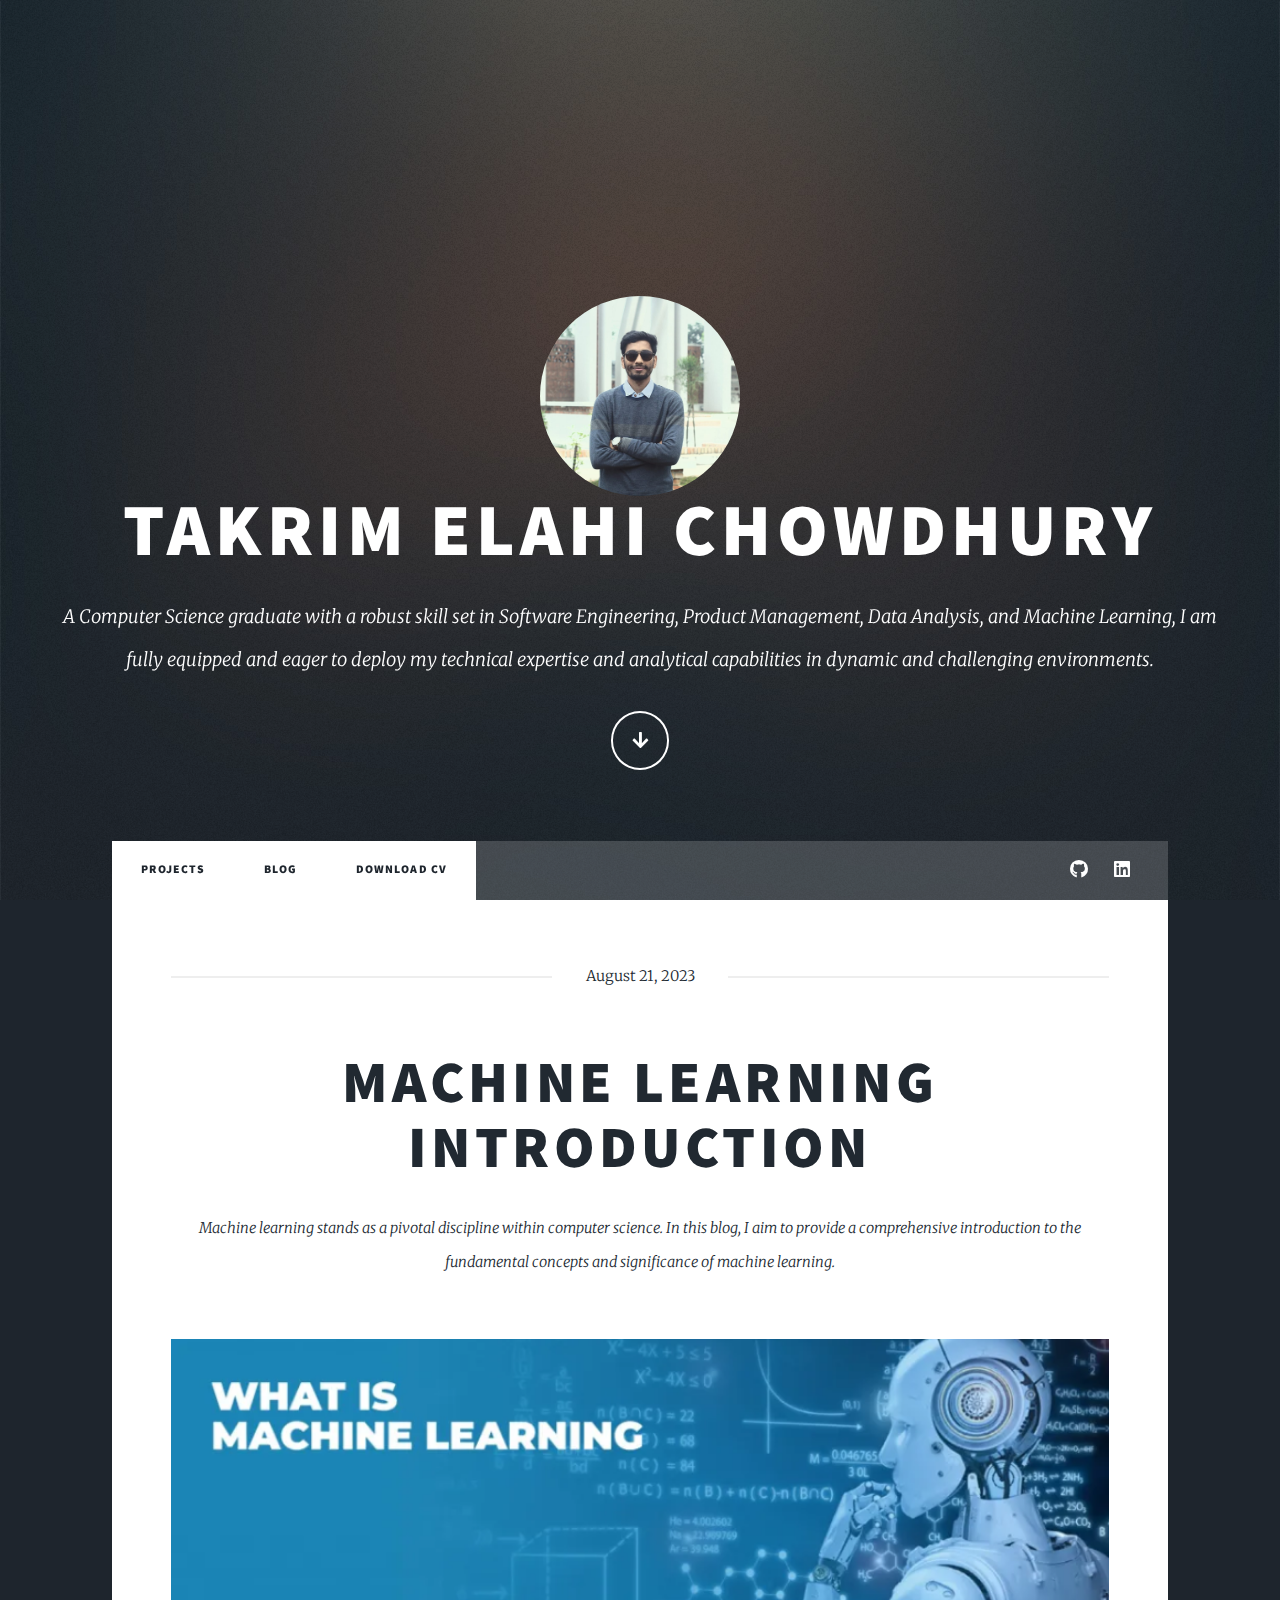
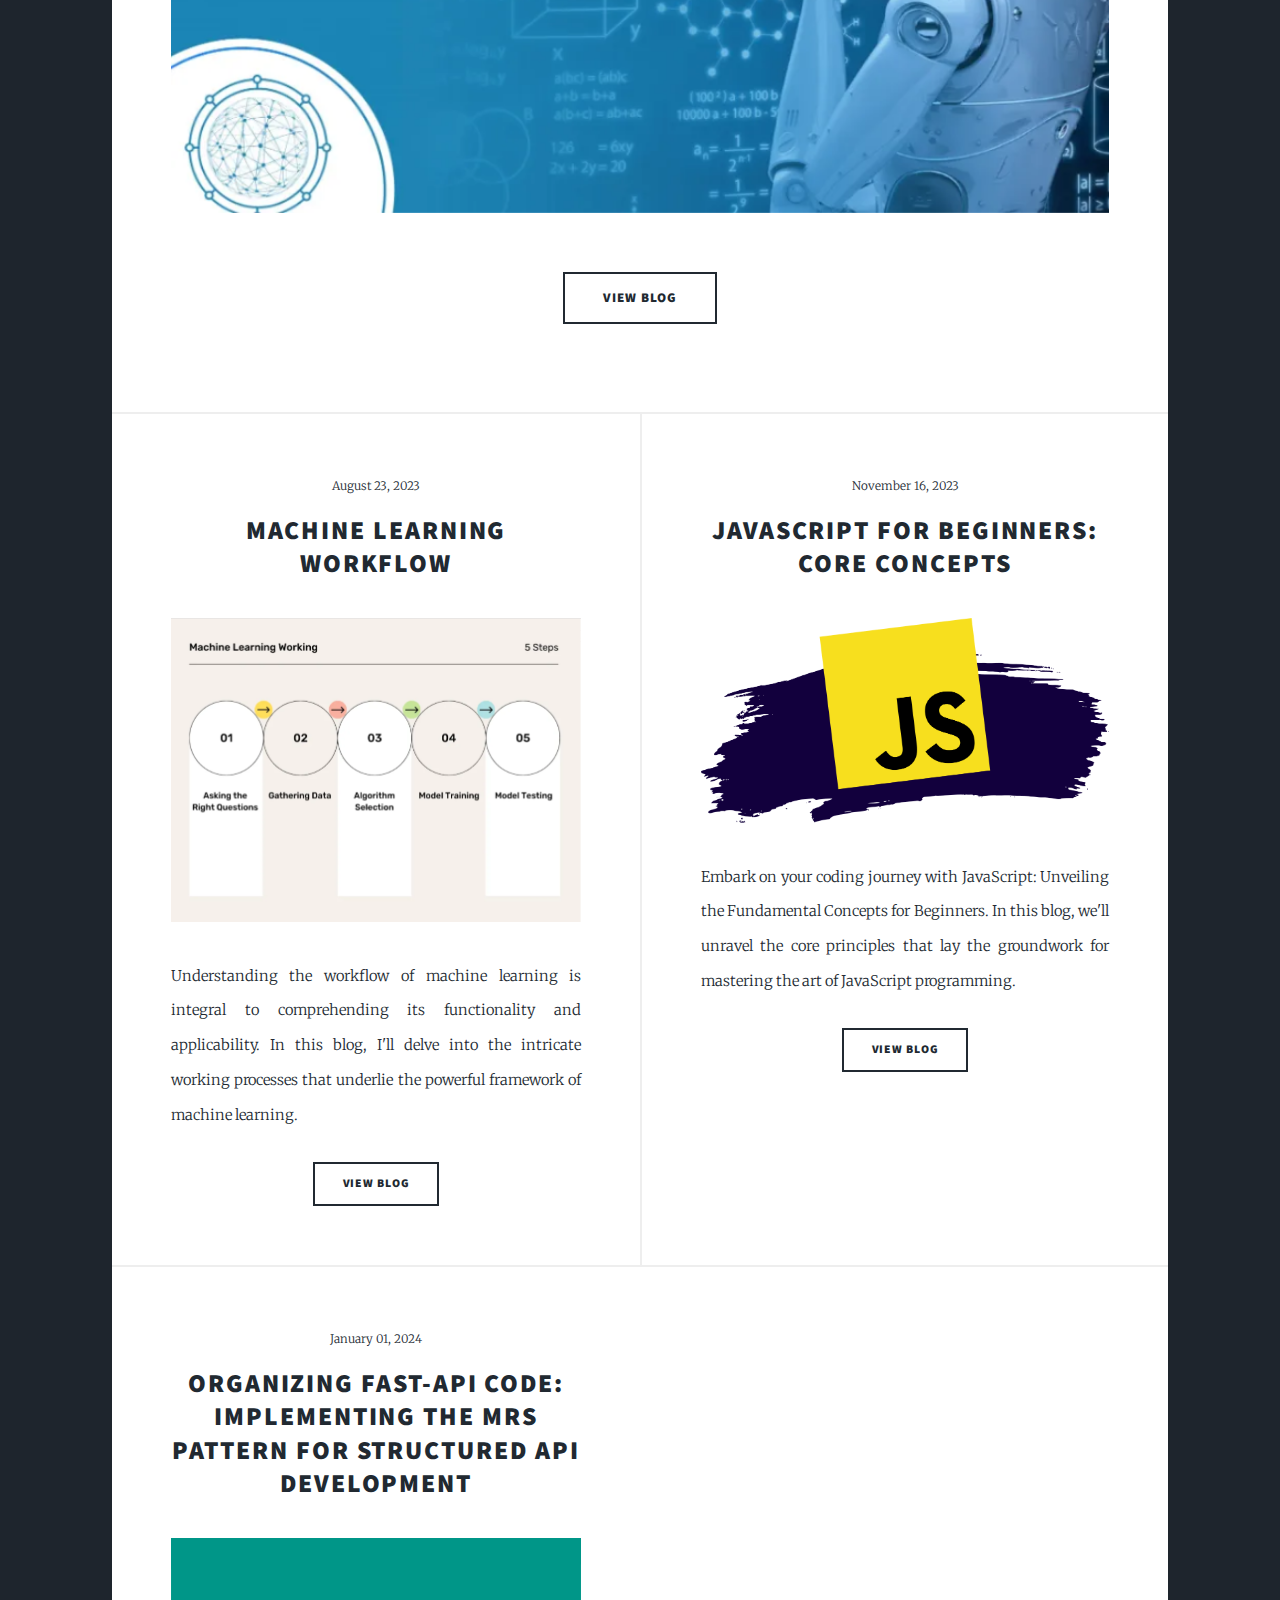
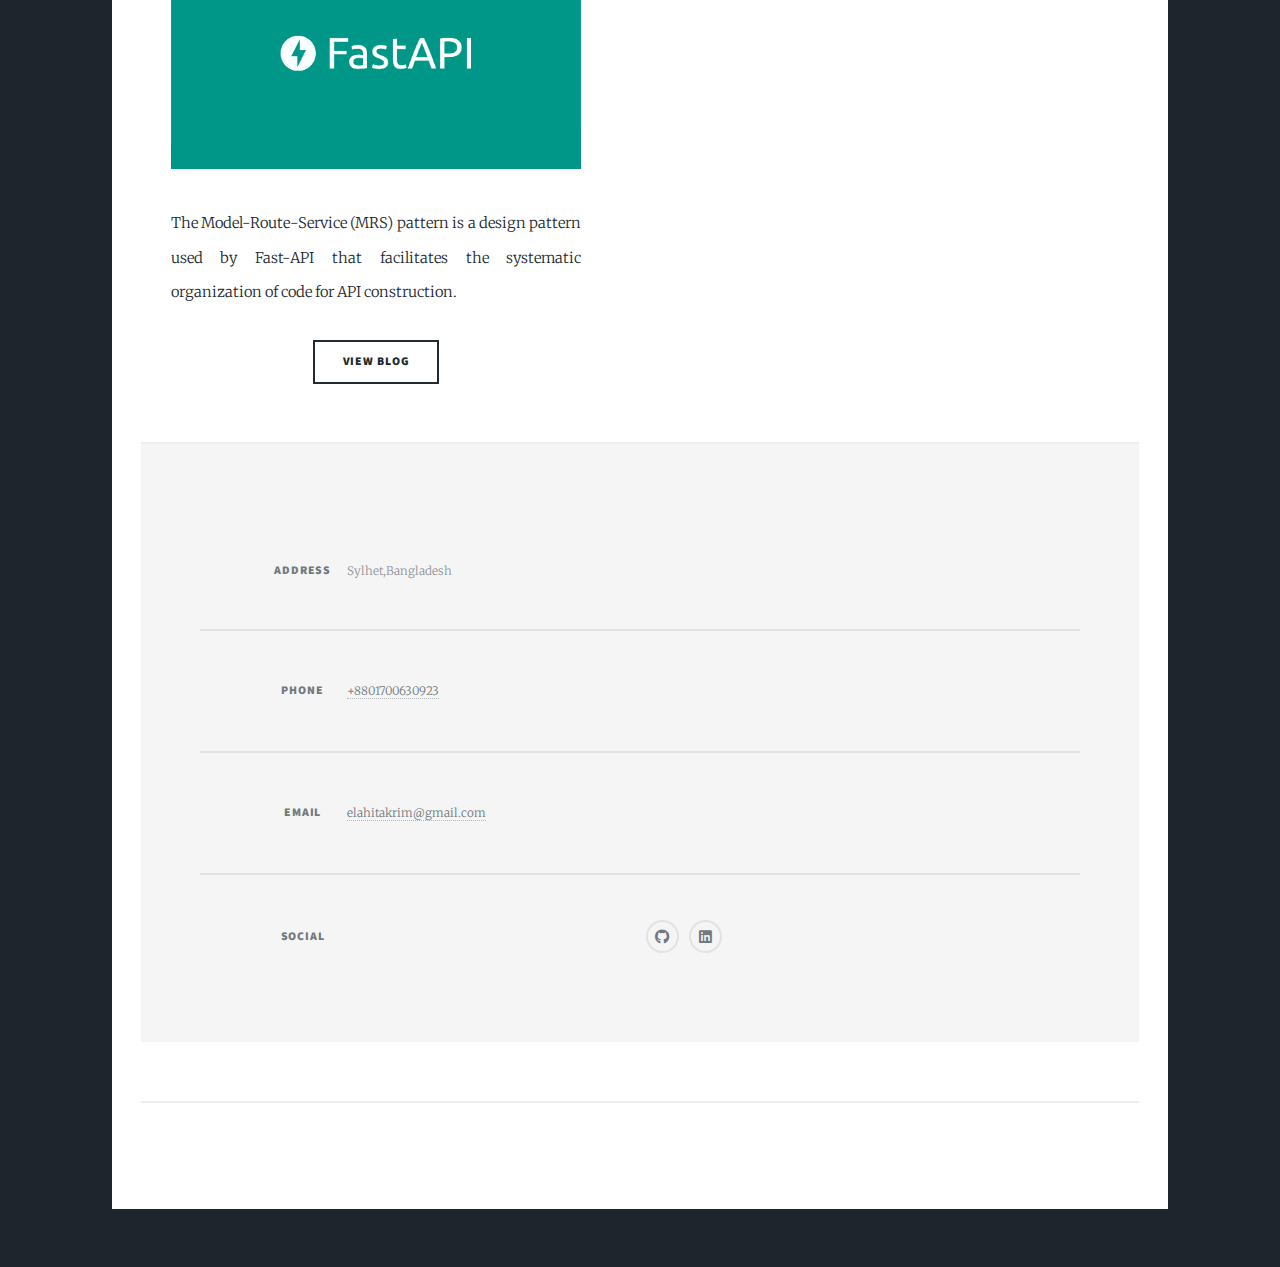
==== commit e9623e9a: "Updated" ====
--- a/blog.html
+++ b/blog.html
@@ -16,7 +16,7 @@
 					<div id="intro">
 						<img src="images/Takrim.jpg" style="border-radius: 50%; width: 200px; height: 200px; object-fit: cover;" alt="">
 						<h1>Takrim Elahi Chowdhury</h1>
-						<p>A Web Developer proficient in JavaScript, React.js, Bootstrap 5, CSS3, and HTML5, with a strong dedication to creating engaging and responsive web interfaces & also expertise in PHP, Laravel and a passion for machine learning and data analysis in Computer Science.</p>
+						<p>A Computer Science graduate with a robust skill set in Software Engineering, Product Management, Data Analysis, and Machine Learning, I am fully equipped and eager to deploy my technical expertise and analytical capabilities in dynamic and challenging environments.</p>
 						<ul class="actions">
 							<li><a href="#header" class="button icon solid solo fa-arrow-down scrolly">Continue</a></li>
 						</ul>
